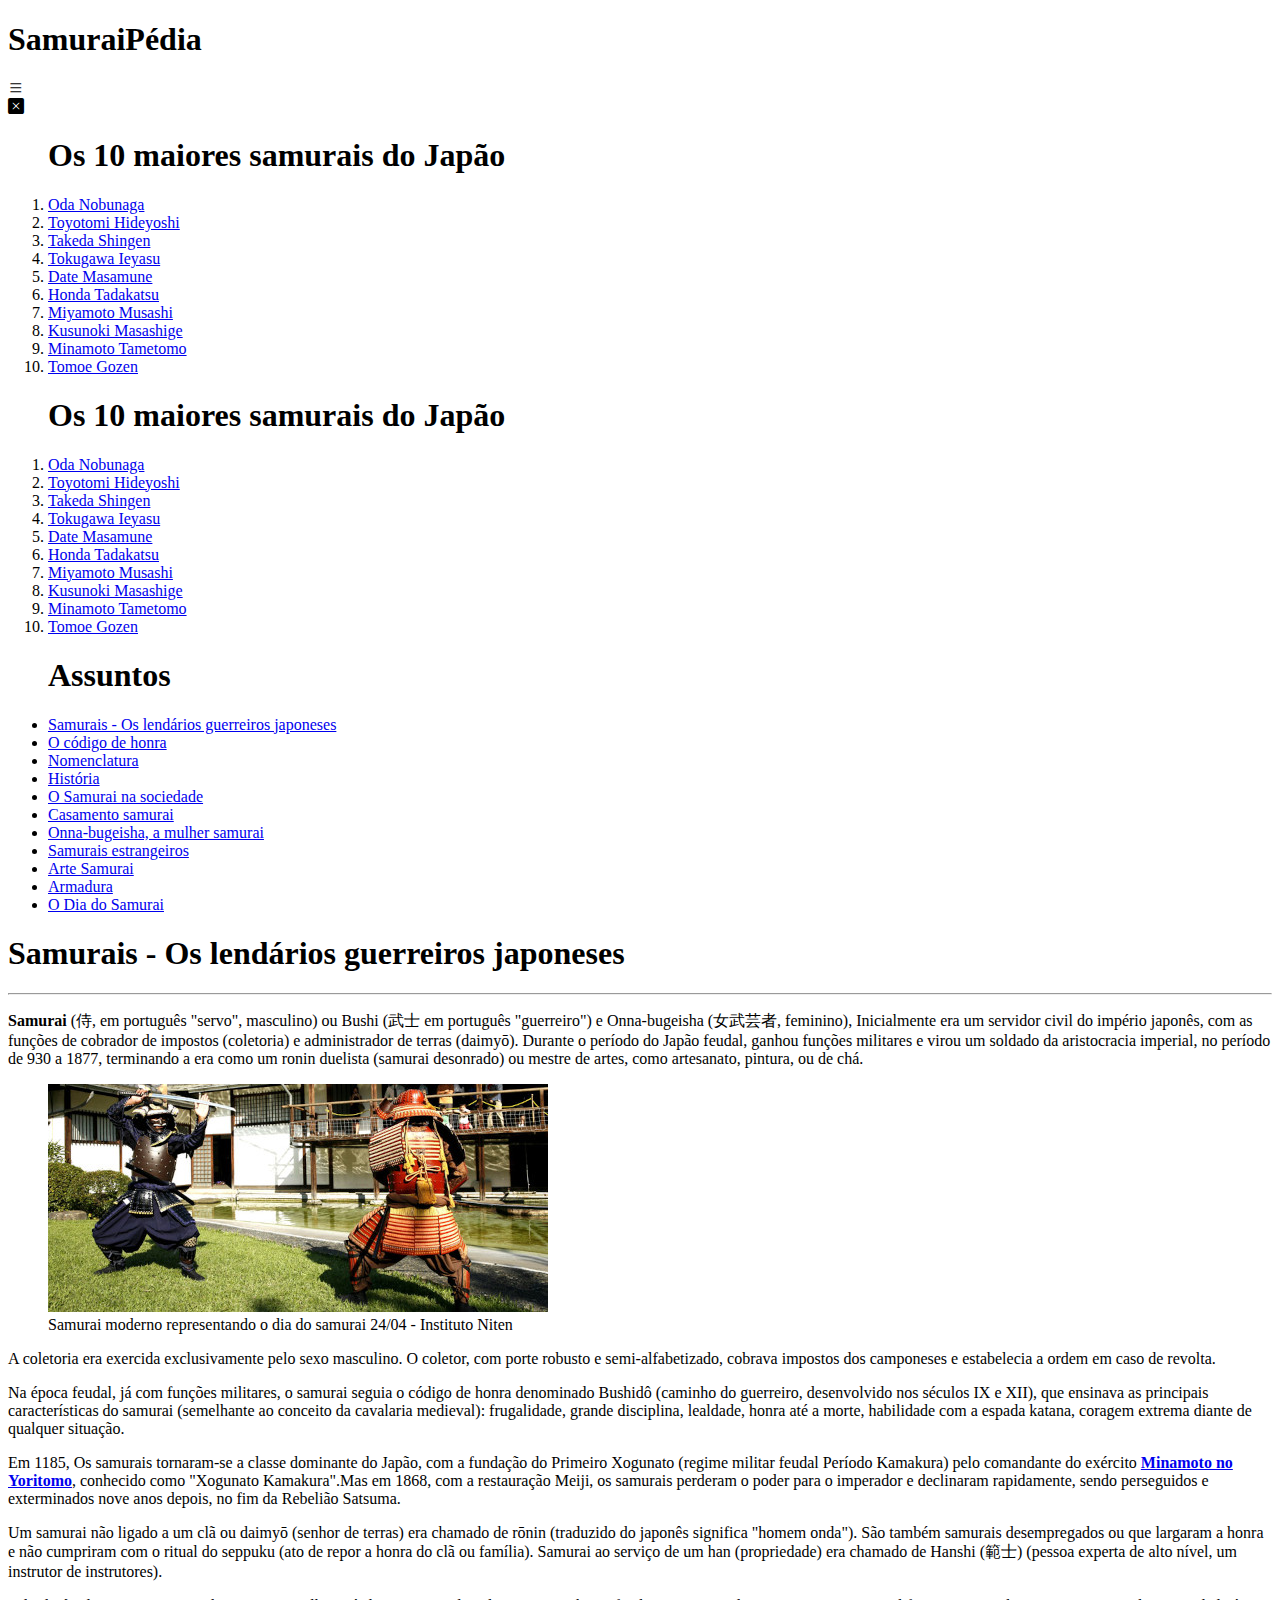
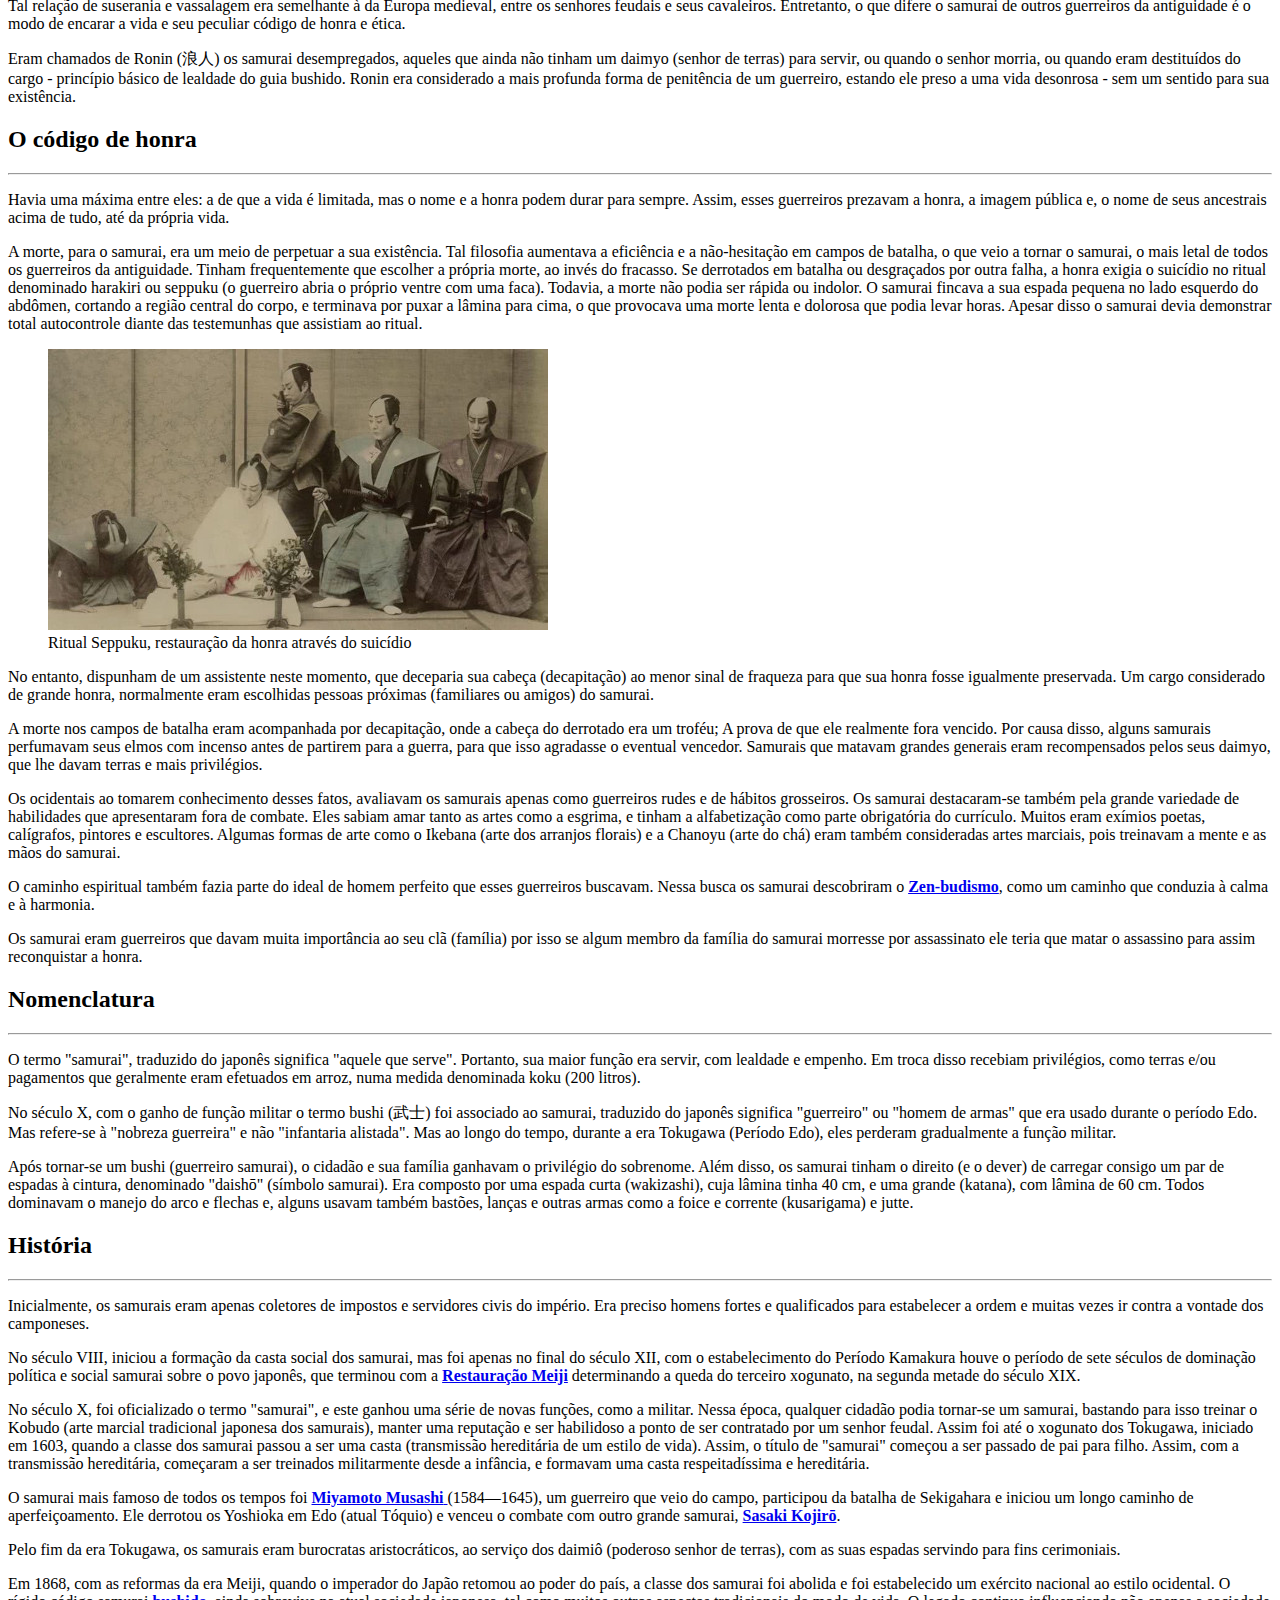
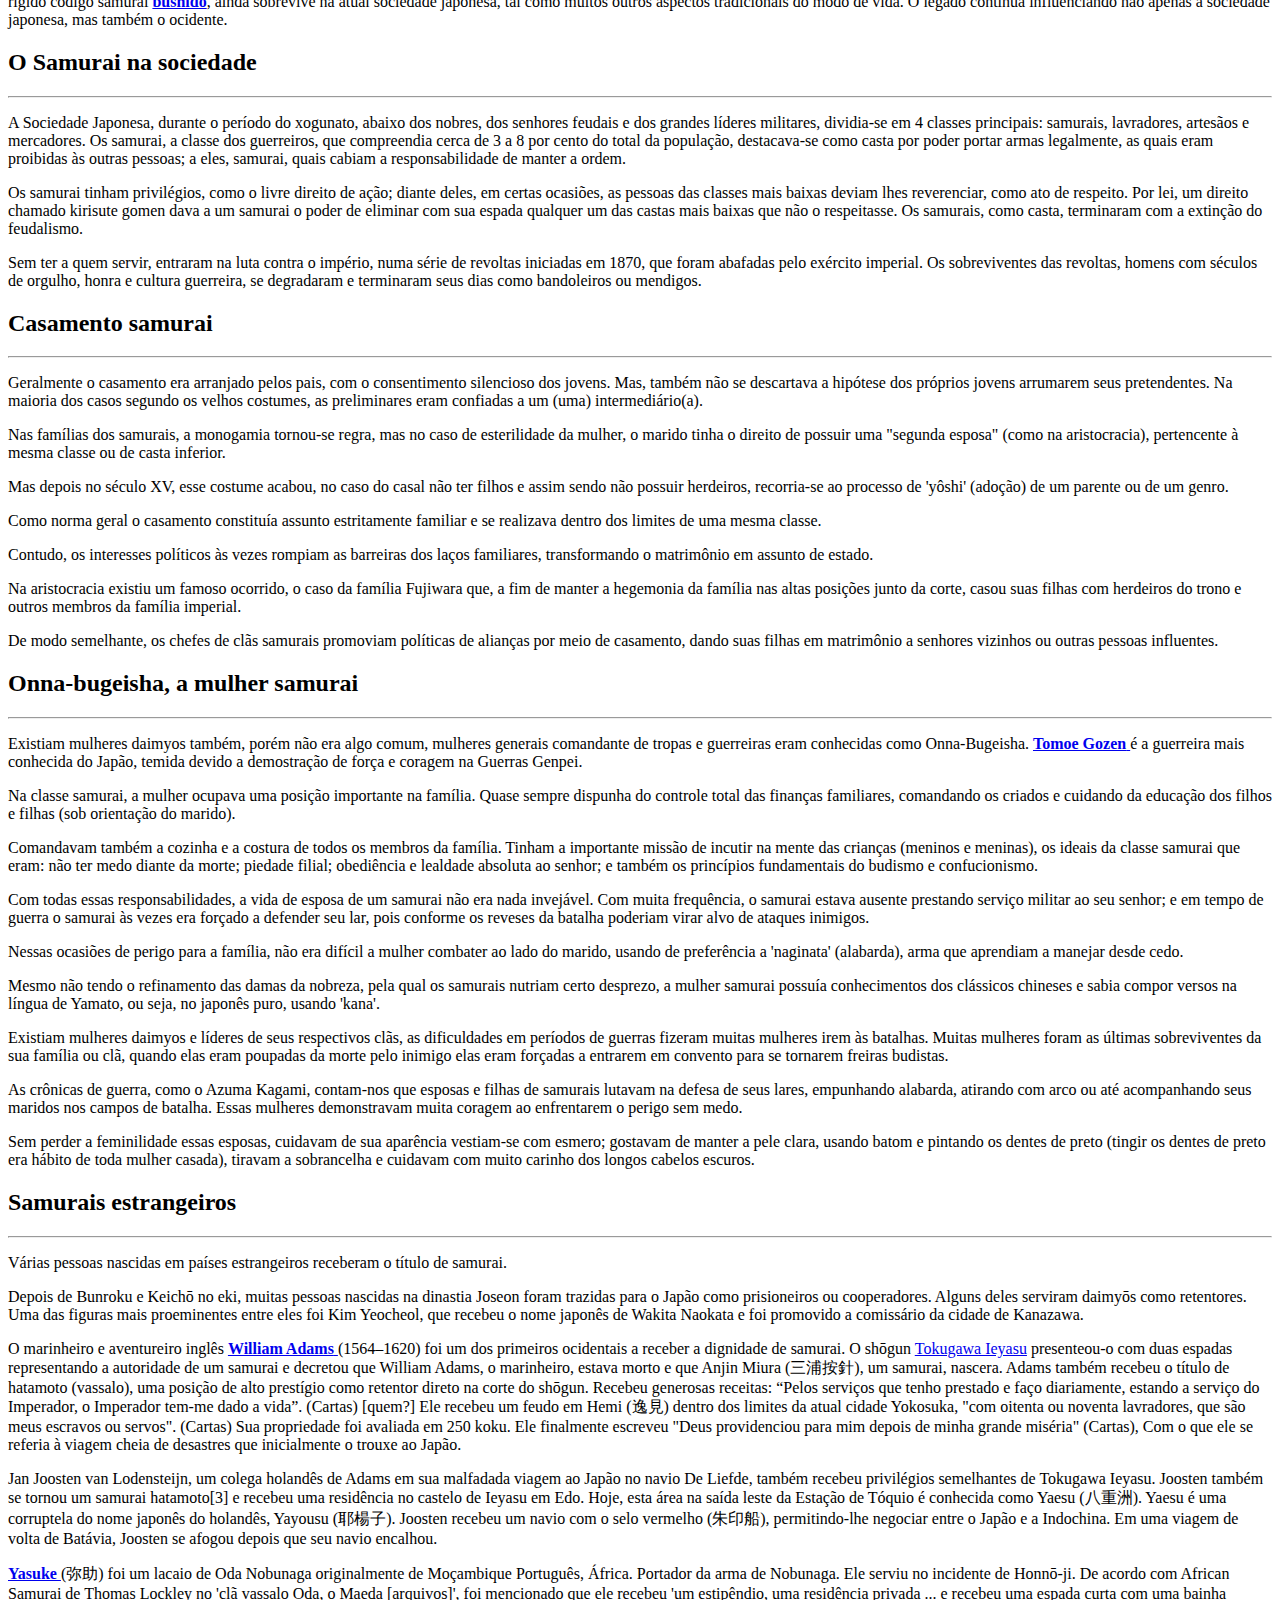
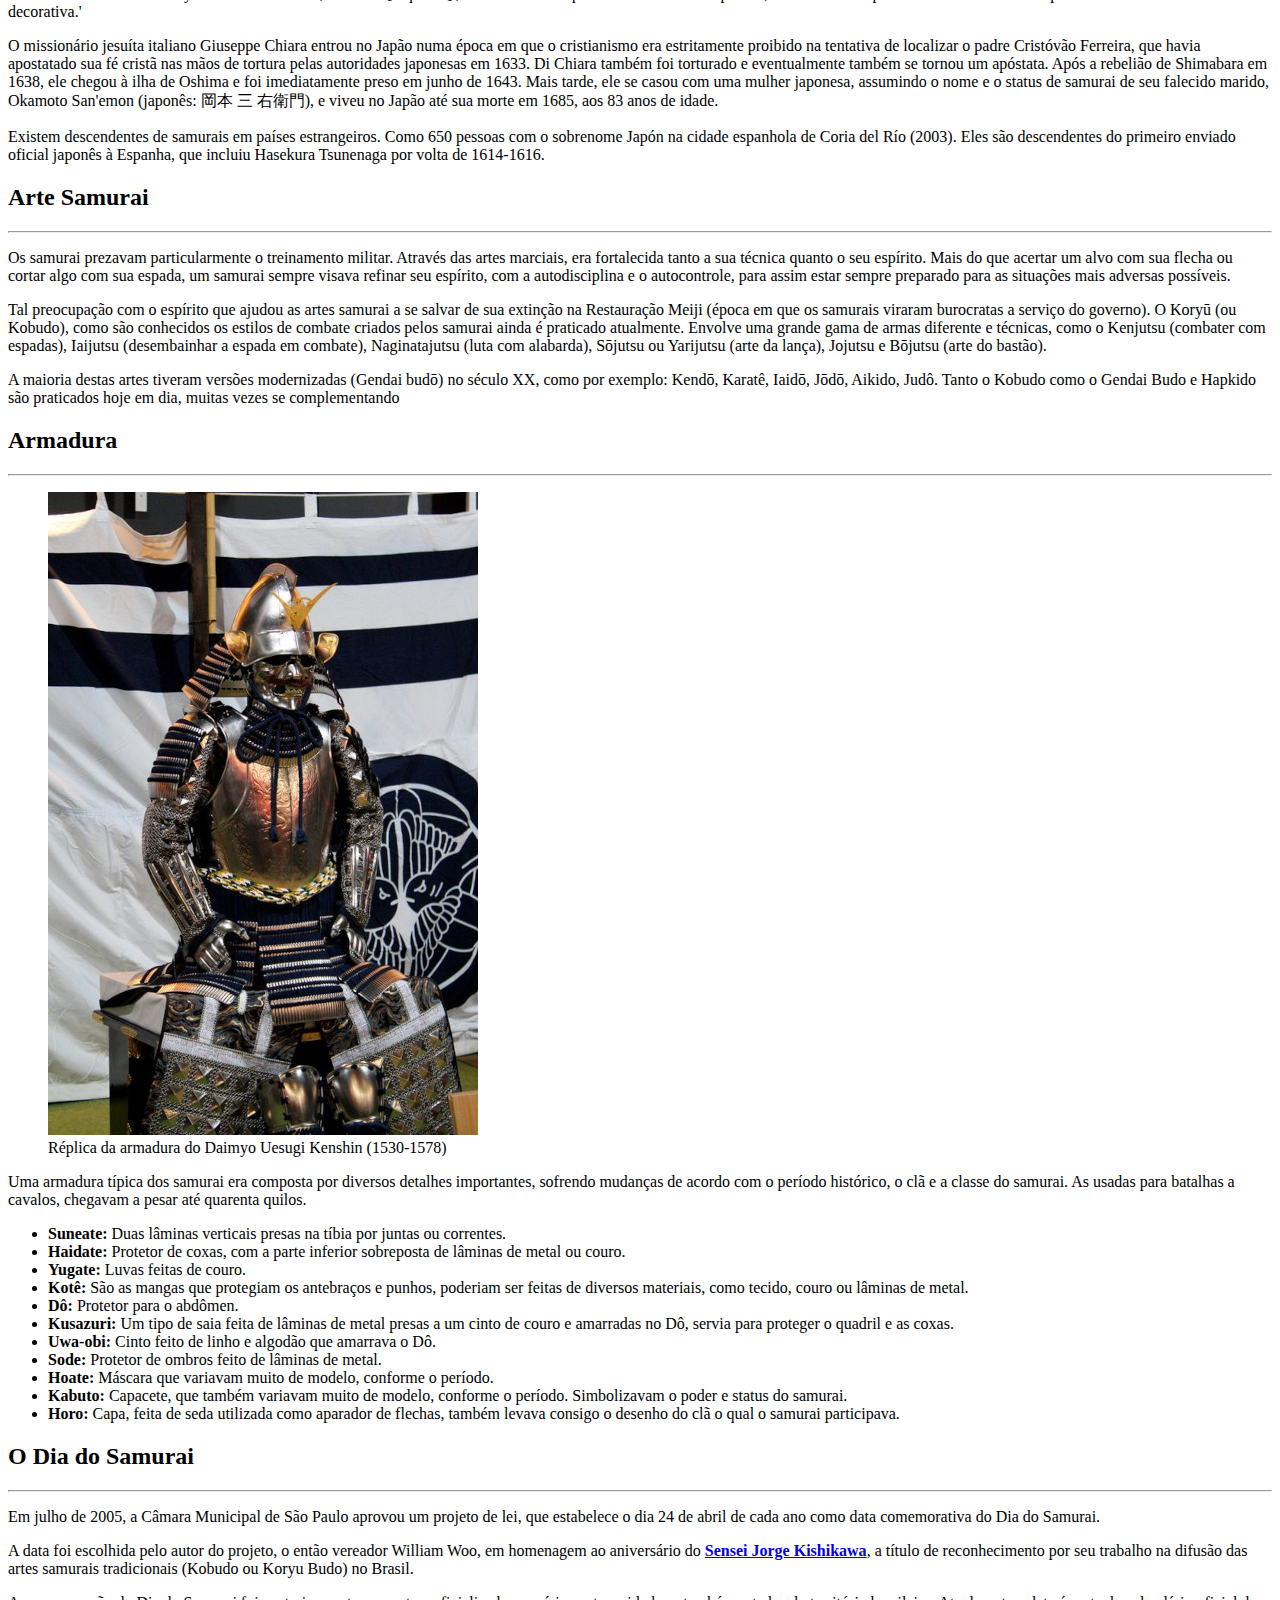
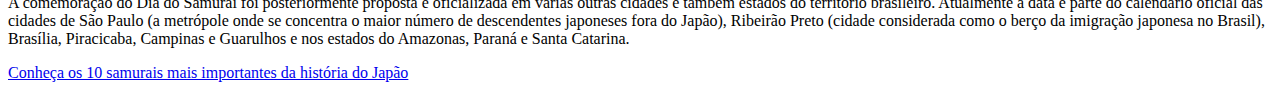
==== index.html @ 86a698d9 "menu" ====
<!DOCTYPE html>
<html lang="pt-br">
<head>
    <meta charset="UTF-8">
    <meta name="viewport" content="width=device-width, initial-scale=1.0">
    <title>Wikipédia Samurai</title>
    <link rel="stylesheet" href="https://cdn.jsdelivr.net/npm/bootstrap-icons@1.11.3/font/bootstrap-icons.min.css">
    <link rel="stylesheet" href="/estilos/principal.css">
    <script src="menu.js" defer></script>
    
</head>
<body>
    <header>
        <h1>SamuraiPédia</h1>
    </header>
    <div class="abrir-menu" id="btn-menu">
        <i class="bi bi-list"></i>
    </div>
    <div class="menu-mobile" id="menu-mobile">
        <div class="botao-fechar">
            <i class="bi bi-x-square-fill"></i>
        </div>
              <nav>
                <ol>
                    <h1 id="menu">Os 10 maiores samurais do Japão</h1>
                    <li>
                        <a href="oda.html">Oda Nobunaga</a>
                    </li>
                    <li>
                        <a href="toyotomi.html">Toyotomi Hideyoshi</a>
                    </li>
                    <li>
                        <a href="takeda.html">Takeda Shingen</a>
                    </li>
                    <li>
                        <a href="tokugawa.html">Tokugawa Ieyasu</a>
                    </li>
                    <li>
                        <a href="masamune.html">Date Masamune</a>
                    </li>
                    <li>
                        <a href="honda.html">Honda Tadakatsu</a>
                    </li>
                    <li>
                        <a href="Miyamoto.html">Miyamoto Musashi</a>
                    </li>
                    <li>
                        <a href="kusunoki.html">Kusunoki Masashige</a>
                    </li>
                    <li>
                        <a href="minamoto.html">Minamoto Tametomo</a>
                    </li>
                    <li>
                        <a href="tomoe.html">Tomoe Gozen</a>
                    </li> 
                </ol>   
            </nav>
       
    </div>
    <div class="overlay-menu">

    </div>
    <main>
       
            <div class="menu">
                <ol>
                    <h1 id="menu">Os 10 maiores samurais do Japão</h1>
                    <li>
                        <a href="oda.html">Oda Nobunaga</a>
                    </li>
                    <li>
                        <a href="toyotomi.html">Toyotomi Hideyoshi</a>
                    </li>
                    <li>
                        <a href="takeda.html">Takeda Shingen</a>
                    </li>
                    <li>
                        <a href="tokugawa.html">Tokugawa Ieyasu</a>
                    </li>
                    <li>
                        <a href="masamune.html">Date Masamune</a>
                    </li>
                    <li>
                        <a href="honda.html">Honda Tadakatsu</a>
                    </li>
                    <li>
                        <a href="Miyamoto.html">Miyamoto Musashi</a>
                    </li>
                    <li>
                        <a href="kusunoki.html">Kusunoki Masashige</a>
                    </li>
                    <li>
                        <a href="minamoto.html">Minamoto Tametomo</a>
                    </li>
                    <li>
                        <a href="tomoe.html">Tomoe Gozen</a>
                    </li> 
                </ol>   
            </div> 
            <div class="assuntos">
                <ul>
                    <h1>Assuntos</h1>
                    <li><a href="#primeiro">Samurais - Os lendários guerreiros japoneses</a></li>
                    <li><a href="#segundo">O código de honra</a></li>
                    <li><a href="#terceiro">Nomenclatura</a></li>
                    <li><a href="#quarto">História</a></li>
                    <li><a href="#quinto">O Samurai na sociedade</a></li>
                    <li><a href="#sexto">Casamento samurai</a></li>
                    <li><a href="#setimo">Onna-bugeisha, a mulher samurai</a></li>
                    <li><a href="#oitavo">Samurais estrangeiros</a></li>
                    <li><a href="#nono">Arte Samurai</a></li>
                    <li><a href="#decimo">Armadura</a></li>
                    <li><a href="#deprimeiro">O Dia do Samurai</a></li>
                    
                </ul>
            </div>
        <div class="conteudo">
            <article>
                <h1 id="primeiro">Samurais - Os lendários guerreiros japoneses</h1><hr>
                <p>
                    <strong>Samurai</strong> (侍, em português "servo", masculino) ou Bushi (武士 em português "guerreiro") e Onna-bugeisha (女武芸者, feminino), Inicialmente era um servidor civil do império japonês, com as funções de cobrador de impostos (coletoria) e administrador de terras (daimyō). Durante o período do Japão feudal, ganhou funções militares e virou um soldado da aristocracia imperial, no período de 930 a 1877, terminando a era como um ronin duelista (samurai desonrado) ou mestre de artes, como artesanato, pintura, ou de chá.
                </p>
                
                    <figure>
            
                            <picture>
                                <source srcset="imagens/_MG_gpequena.jpeg" media="(max-width: 662px)">
                                <img src="imagens/_MG_gmedia.jpeg" alt="Samurai moderno representando o dia do samurai">
                            </picture>
                        
                        <figcaption>Samurai moderno representando o dia do samurai <date>
                            24/04
                        </date> - Instituto Niten</figcaption>
                    </figure>
           
                <p>
                    A coletoria era exercida exclusivamente pelo sexo masculino. O coletor, com porte robusto e semi-alfabetizado, cobrava impostos dos camponeses e estabelecia a ordem em caso de revolta.
                </p>
                <p>
                    Na época feudal, já com funções militares, o samurai seguia o código de honra denominado Bushidô (caminho do guerreiro, desenvolvido nos séculos IX e XII), que ensinava as principais características do samurai (semelhante ao conceito da cavalaria medieval): frugalidade, grande disciplina, lealdade, honra até a morte, habilidade com a espada katana, coragem extrema diante de qualquer situação.
                </p>
                <p>
                    Em 1185, Os samurais tornaram-se a classe dominante do Japão, com a fundação do Primeiro Xogunato (regime militar feudal Período Kamakura) pelo comandante do exército <a href="https://en.wikipedia.org/wiki/Minamoto_no_Yoritomo" target="blank" class="externo"><strong>Minamoto no Yoritomo</strong></a>, conhecido como "Xogunato Kamakura".Mas em 1868, com a restauração Meiji, os samurais perderam o poder para o imperador e declinaram rapidamente, sendo perseguidos e exterminados nove anos depois, no fim da Rebelião Satsuma.
                </p>
                <p>
                    Um samurai não ligado a um clã ou daimyō (senhor de terras) era chamado de rōnin (traduzido do japonês significa "homem onda"). São também samurais desempregados ou que largaram a honra e não cumpriram com o ritual do seppuku (ato de repor a honra do clã ou família). Samurai ao serviço de um han (propriedade) era chamado de Hanshi (範士) (pessoa experta de alto nível, um instrutor de instrutores).
                </p>
                
                <p>
                    Tal relação de suserania e vassalagem era semelhante à da Europa medieval, entre os senhores feudais e seus cavaleiros. Entretanto, o que difere o samurai de outros guerreiros da antiguidade é o modo de encarar a vida e seu peculiar código de honra e ética.
                </p>
                <p>
                    Eram chamados de Ronin (浪人) os samurai desempregados, aqueles que ainda não tinham um daimyo (senhor de terras) para servir, ou quando o senhor morria, ou quando eram destituídos do cargo - princípio básico de lealdade do guia bushido. Ronin era considerado a mais profunda forma de penitência de um guerreiro, estando ele preso a uma vida desonrosa - sem um sentido para sua existência.
                </p>
            </article>
            <article>
                <h2 id="segundo">O código de honra</h2><hr>
                <p>
                    Havia uma máxima entre eles: a de que a vida é limitada, mas o nome e a honra podem durar para sempre. Assim, esses guerreiros prezavam a honra, a imagem pública e, o nome de seus ancestrais acima de tudo, até da própria vida.
                </p>
                <p>
                    A morte, para o samurai, era um meio de perpetuar a sua existência. Tal filosofia aumentava a eficiência e a não-hesitação em campos de batalha, o que veio a tornar o samurai, o mais letal de todos os guerreiros da antiguidade. Tinham frequentemente que escolher a própria morte, ao invés do fracasso. Se derrotados em batalha ou desgraçados por outra falha, a honra exigia o suicídio no ritual denominado harakiri ou seppuku (o guerreiro abria o próprio ventre com uma faca). Todavia, a morte não podia ser rápida ou indolor. O samurai fincava a sua espada pequena no lado esquerdo do abdômen, cortando a região central do corpo, e terminava por puxar a lâmina para cima, o que provocava uma morte lenta e dolorosa que podia levar horas. Apesar disso o samurai devia demonstrar total autocontrole diante das testemunhas que assistiam ao ritual.
                </p>
                <figure>
                    
                     <picture>
                         <source srcset="imagens/Seppuku-pequena.jpeg" media="(max-width:662px)">
                         <img src="imagens/Seppuku-media.jpeg" alt="Ritual Seppuku, restauração da hora atraves do suicídio">
                     </picture>
                    <figcaption>Ritual Seppuku, restauração da honra através do suicídio</figcaption>
                </figure>
        
                <p>
                    No entanto, dispunham de um assistente neste momento, que deceparia sua cabeça (decapitação) ao menor sinal de fraqueza para que sua honra fosse igualmente preservada. Um cargo considerado de grande honra, normalmente eram escolhidas pessoas próximas (familiares ou amigos) do samurai.
                </p>
                <p>
                    A morte nos campos de batalha eram acompanhada por decapitação, onde a cabeça do derrotado era um troféu; A prova de que ele realmente fora vencido. Por causa disso, alguns samurais perfumavam seus elmos com incenso antes de partirem para a guerra, para que isso agradasse o eventual vencedor. Samurais que matavam grandes generais eram recompensados pelos seus daimyo, que lhe davam terras e mais privilégios.
        
                </p>
                <p>
                    Os ocidentais ao tomarem conhecimento desses fatos, avaliavam os samurais apenas como guerreiros rudes e de hábitos grosseiros. Os samurai destacaram-se também pela grande variedade de habilidades que apresentaram fora de combate. Eles sabiam amar tanto as artes como a esgrima, e tinham a alfabetização como parte obrigatória do currículo. Muitos eram exímios poetas, calígrafos, pintores e escultores. Algumas formas de arte como o Ikebana (arte dos arranjos florais) e a Chanoyu (arte do chá) eram também consideradas artes marciais, pois treinavam a mente e as mãos do samurai.
                </p>
                <p>
                    O caminho espiritual também fazia parte do ideal de homem perfeito que esses guerreiros buscavam. Nessa busca os samurai descobriram o <a href="https://www.japan.travel/pt/guide/meditation/#:~:text=O%20Zen%2DBudismo%20%C3%A9%20a,ao%20longo%20da%20jornada%20espiritual." target="blank" class="externo"><strong>Zen-budismo</strong></a>, como um caminho que conduzia à calma e à harmonia.
                </p>
                <p>
                    Os samurai eram guerreiros que davam muita importância ao seu clã (família) por isso se algum membro da família do samurai morresse por assassinato ele teria que matar o assassino para assim reconquistar a honra.
                </p>
            </article>
            <article>
                <h2 id="terceiro">Nomenclatura</h2><hr>
                <p>
                    O termo "samurai", traduzido do japonês significa "aquele que serve". Portanto, sua maior função era servir, com lealdade e empenho. Em troca disso recebiam privilégios, como terras e/ou pagamentos que geralmente eram efetuados em arroz, numa medida denominada koku (200 litros).
        
                </p>
                <p>
                    No século X, com o ganho de função militar o termo bushi (武士) foi associado ao samurai, traduzido do japonês significa "guerreiro" ou "homem de armas" que era usado durante o período Edo. Mas refere-se à "nobreza guerreira" e não "infantaria alistada". Mas ao longo do tempo, durante a era Tokugawa (Período Edo), eles perderam gradualmente a função militar.
        
                </p>
                <p>
                    Após tornar-se um bushi (guerreiro samurai), o cidadão e sua família ganhavam o privilégio do sobrenome. Além disso, os samurai tinham o direito (e o dever) de carregar consigo um par de espadas à cintura, denominado "daishō" (símbolo samurai). Era composto por uma espada curta (wakizashi), cuja lâmina tinha 40 cm, e uma grande (katana), com lâmina de 60 cm. Todos dominavam o manejo do arco e flechas e, alguns usavam também bastões, lanças e outras armas como a foice e corrente (kusarigama) e jutte.
                </p>
            </article>
            <article>
                <h2 id="quarto">História</h2><hr>
                <p>
                    Inicialmente, os samurais eram apenas coletores de impostos e servidores civis do império. Era preciso homens fortes e qualificados para estabelecer a ordem e muitas vezes ir contra a vontade dos camponeses.
                </p>
                <p>
                    No século VIII, iniciou a formação da casta social dos samurai, mas foi apenas no final do século XII, com o estabelecimento do Período Kamakura houve o período de sete séculos de dominação política e social samurai sobre o povo japonês, que terminou com a <a href="https://pt.wikipedia.org/wiki/Restaura%C3%A7%C3%A3o_Meiji" target="blank" class="externo"><strong>Restauração Meiji</strong></a> determinando a queda do terceiro xogunato, na segunda metade do século XIX.
                </p>
                <p>
                    No século X, foi oficializado o termo "samurai", e este ganhou uma série de novas funções, como a militar. Nessa época, qualquer cidadão podia tornar-se um samurai, bastando para isso treinar o Kobudo (arte marcial tradicional japonesa dos samurais), manter uma reputação e ser habilidoso a ponto de ser contratado por um senhor feudal. Assim foi até o xogunato dos Tokugawa, iniciado em 1603, quando a classe dos samurai passou a ser uma casta (transmissão hereditária de um estilo de vida). Assim, o título de "samurai" começou a ser passado de pai para filho. Assim, com a transmissão hereditária, começaram a ser treinados militarmente desde a infância, e formavam uma casta respeitadíssima e hereditária.
        
                </p>
                <p>
                    O samurai mais famoso de todos os tempos foi <a href="#"><strong>Miyamoto Musashi</strong> </a>(1584—1645), um guerreiro que veio do campo, participou da batalha de Sekigahara e iniciou um longo caminho de aperfeiçoamento. Ele derrotou os Yoshioka em Edo (atual Tóquio) e venceu o combate com outro grande samurai, <a href="https://pt.wikipedia.org/wiki/Sasaki_Kojir%C5%8D" target="blank" class="externo"><strong>Sasaki Kojirō</strong></a>.
        
                </p>
                <p>
                    Pelo fim da era Tokugawa, os samurais eram burocratas aristocráticos, ao serviço dos daimiô (poderoso senhor de terras), com as suas espadas servindo para fins cerimoniais.
        
                </p>
                <p>
                    Em 1868, com as reformas da era Meiji, quando o imperador do Japão retomou ao poder do país, a classe dos samurai foi abolida e foi estabelecido um exército nacional ao estilo ocidental. O rígido código samurai <a href="https://pt.wikipedia.org/wiki/Buxido" target="blank" class="externo"><strong>bushido</strong></a>, ainda sobrevive na atual sociedade japonesa, tal como muitos outros aspectos tradicionais do modo de vida. O legado continua influenciando não apenas a sociedade japonesa, mas também o ocidente.
        
                </p>
            </article>
            <article>
                <h2 id="quinto">O Samurai na sociedade</h2><hr>
                <P>
                    A Sociedade Japonesa, durante o período do xogunato, abaixo dos nobres, dos senhores feudais e dos grandes líderes militares, dividia-se em 4 classes principais: samurais, lavradores, artesãos e mercadores. Os samurai, a classe dos guerreiros, que compreendia cerca de 3 a 8 por cento do total da população, destacava-se como casta por poder portar armas legalmente, as quais eram proibidas às outras pessoas; a eles, samurai, quais cabiam a responsabilidade de manter a ordem.
                </P>
                <P>
                    Os samurai tinham privilégios, como o livre direito de ação; diante deles, em certas ocasiões, as pessoas das classes mais baixas deviam lhes reverenciar, como ato de respeito. Por lei, um direito chamado kirisute gomen dava a um samurai o poder de eliminar com sua espada qualquer um das castas mais baixas que não o respeitasse. Os samurais, como casta, terminaram com a extinção do feudalismo.
        
                </P>
                <P>
                    Sem ter a quem servir, entraram na luta contra o império, numa série de revoltas iniciadas em 1870, que foram abafadas pelo exército imperial. Os sobreviventes das revoltas, homens com séculos de orgulho, honra e cultura guerreira, se degradaram e terminaram seus dias como bandoleiros ou mendigos.
        
                </P>
            </article>
            <article>
                <h2 id="sexto">Casamento samurai</h2><hr>
                <p>
                    Geralmente o casamento era arranjado pelos pais, com o consentimento silencioso dos jovens. Mas, também não se descartava a hipótese dos próprios jovens arrumarem seus pretendentes. Na maioria dos casos segundo os velhos costumes, as preliminares eram confiadas a um (uma) intermediário(a).
        
                </p>
                <p>
                    Nas famílias dos samurais, a monogamia tornou-se regra, mas no caso de esterilidade da mulher, o marido tinha o direito de possuir uma "segunda esposa" (como na aristocracia), pertencente à mesma classe ou de casta inferior.
                </p>
                <p>
                    Mas depois no século XV, esse costume acabou, no caso do casal não ter filhos e assim sendo não possuir herdeiros, recorria-se ao processo de 'yôshi' (adoção) de um parente ou de um genro.
                </p>
                <p>
                    Como norma geral o casamento constituía assunto estritamente familiar e se realizava dentro dos limites de uma mesma classe.
                </p>
                <p>
                    Contudo, os interesses políticos às vezes rompiam as barreiras dos laços familiares, transformando o matrimônio em assunto de estado.
        
                </p>
                <p>
                    Na aristocracia existiu um famoso ocorrido, o caso da família Fujiwara que, a fim de manter a hegemonia da família nas altas posições junto da corte, casou suas filhas com herdeiros do trono e outros membros da família imperial.
                </p>
                <p>
                    De modo semelhante, os chefes de clãs samurais promoviam políticas de alianças por meio de casamento, dando suas filhas em matrimônio a senhores vizinhos ou outras pessoas influentes.
        
                </p>
            </article>
            <article>
                <h2 id="setimo">Onna-bugeisha, a mulher samurai</h2><hr>
                <p>
                    Existiam mulheres daimyos também, porém não era algo comum, mulheres generais comandante de tropas e guerreiras eram conhecidas como Onna-Bugeisha. <a href="tomoe.html"><strong>Tomoe Gozen</strong> </a>é a guerreira mais conhecida do Japão, temida devido a demostração de força e coragem na Guerras Genpei.
        
                </p>
                <p>
                    Na classe samurai, a mulher ocupava uma posição importante na família. Quase sempre dispunha do controle total das finanças familiares, comandando os criados e cuidando da educação dos filhos e filhas (sob orientação do marido).
                </p>
                <p>
                    Comandavam também a cozinha e a costura de todos os membros da família. Tinham a importante missão de incutir na mente das crianças (meninos e meninas), os ideais da classe samurai que eram: não ter medo diante da morte; piedade filial; obediência e lealdade absoluta ao senhor; e também os princípios fundamentais do budismo e confucionismo.
        
                </p>
                <p>
                    Com todas essas responsabilidades, a vida de esposa de um samurai não era nada invejável. Com muita frequência, o samurai estava ausente prestando serviço militar ao seu senhor; e em tempo de guerra o samurai às vezes era forçado a defender seu lar, pois conforme os reveses da batalha poderiam virar alvo de ataques inimigos.
        
                </p>
                <p>
                    Nessas ocasiões de perigo para a família, não era difícil a mulher combater ao lado do marido, usando de preferência a 'naginata' (alabarda), arma que aprendiam a manejar desde cedo.
        
                </p>
                <p>
                    Mesmo não tendo o refinamento das damas da nobreza, pela qual os samurais nutriam certo desprezo, a mulher samurai possuía conhecimentos dos clássicos chineses e sabia compor versos na língua de Yamato, ou seja, no japonês puro, usando 'kana'.
                </p>
        
                <p>
                    Existiam mulheres daimyos e líderes de seus respectivos clãs, as dificuldades em períodos de guerras fizeram muitas mulheres irem às batalhas. Muitas mulheres foram as últimas sobreviventes da sua família ou clã, quando elas eram poupadas da morte pelo inimigo elas eram forçadas a entrarem em convento para se tornarem freiras budistas.
                </p>
                <p>
                    As crônicas de guerra, como o Azuma Kagami, contam-nos que esposas e filhas de samurais lutavam na defesa de seus lares, empunhando alabarda, atirando com arco ou até acompanhando seus maridos nos campos de batalha. Essas mulheres demonstravam muita coragem ao enfrentarem o perigo sem medo.
        
                </p>
                <p>
                    Sem perder a feminilidade essas esposas, cuidavam de sua aparência vestiam-se com esmero; gostavam de manter a pele clara, usando batom e pintando os dentes de preto (tingir os dentes de preto era hábito de toda mulher casada), tiravam a sobrancelha e cuidavam com muito carinho dos longos cabelos escuros.
                </p>
            </article>
            <article>
                <h2 id="oitavo">Samurais estrangeiros</h2><hr>
                <p>
                    Várias pessoas nascidas em países estrangeiros receberam o título de samurai.
                </p>
                <p>
                    Depois de Bunroku e Keichō no eki, muitas pessoas nascidas na dinastia Joseon foram trazidas para o Japão como prisioneiros ou cooperadores. Alguns deles serviram daimyōs como retentores. Uma das figuras mais proeminentes entre eles foi Kim Yeocheol, que recebeu o nome japonês de Wakita Naokata e foi promovido a comissário da cidade de Kanazawa.
                </p>
                <p>
                    O marinheiro e aventureiro inglês <a href="https://en.wikipedia.org/wiki/William_Adams_(pilot)" target="blank" class="externo"><strong>William Adams</strong> </a>(1564–1620) foi um dos primeiros ocidentais a receber a dignidade de samurai. O shōgun <a href="#">Tokugawa Ieyasu</a> presenteou-o com duas espadas representando a autoridade de um samurai e decretou que William Adams, o marinheiro, estava morto e que Anjin Miura (三浦按針), um samurai, nascera. Adams também recebeu o título de hatamoto (vassalo), uma posição de alto prestígio como retentor direto na corte do shōgun. Recebeu generosas receitas: “Pelos serviços que tenho prestado e faço diariamente, estando a serviço do Imperador, o Imperador tem-me dado a vida”. (Cartas) [quem?] Ele recebeu um feudo em Hemi (逸見) dentro dos limites da atual cidade Yokosuka, "com oitenta ou noventa lavradores, que são meus escravos ou servos". (Cartas) Sua propriedade foi avaliada em 250 koku. Ele finalmente escreveu "Deus providenciou para mim depois de minha grande miséria" (Cartas), Com o que ele se referia à viagem cheia de desastres que inicialmente o trouxe ao Japão.
        
                </p>
                <p>
                    Jan Joosten van Lodensteijn, um colega holandês de Adams em sua malfadada viagem ao Japão no navio De Liefde, também recebeu privilégios semelhantes de Tokugawa Ieyasu. Joosten também se tornou um samurai hatamoto[3] e recebeu uma residência no castelo de Ieyasu em Edo. Hoje, esta área na saída leste da Estação de Tóquio é conhecida como Yaesu (八重洲). Yaesu é uma corruptela do nome japonês do holandês, Yayousu (耶楊子). Joosten recebeu um navio com o selo vermelho (朱印船), permitindo-lhe negociar entre o Japão e a Indochina. Em uma viagem de volta de Batávia, Joosten se afogou depois que seu navio encalhou.
                </p>
        
                <p>
                    <a href="https://pt.wikipedia.org/wiki/Yasuke" target="blank" class="externo"><strong>Yasuke </strong></a>(弥助) foi um lacaio de Oda Nobunaga originalmente de Moçambique Português, África. Portador da arma de Nobunaga. Ele serviu no incidente de Honnō-ji. De acordo com African Samurai de Thomas Lockley no 'clã vassalo Oda, o Maeda [arquivos]', foi mencionado que ele recebeu 'um estipêndio, uma residência privada ... e recebeu uma espada curta com uma bainha decorativa.'
                </p>
                <p>
                    O missionário jesuíta italiano Giuseppe Chiara entrou no Japão numa época em que o cristianismo era estritamente proibido na tentativa de localizar o padre Cristóvão Ferreira, que havia apostatado sua fé cristã nas mãos de tortura pelas autoridades japonesas em 1633. Di Chiara também foi torturado e eventualmente também se tornou um apóstata. Após a rebelião de Shimabara em 1638, ele chegou à ilha de Oshima e foi imediatamente preso em junho de 1643. Mais tarde, ele se casou com uma mulher japonesa, assumindo o nome e o status de samurai de seu falecido marido, Okamoto San'emon (japonês: 岡本 三 右衛門), e viveu no Japão até sua morte em 1685, aos 83 anos de idade.
        
                </p>
                <p>
                    Existem descendentes de samurais em países estrangeiros. Como 650 pessoas com o sobrenome Japón na cidade espanhola de Coria del Río (2003). Eles são descendentes do primeiro enviado oficial japonês à Espanha, que incluiu Hasekura Tsunenaga por volta de 1614-1616.
        
                </p>
            </article>
            <article>
                <h2 id="nono">Arte Samurai</h2><hr>
                <p>
                    Os samurai prezavam particularmente o treinamento militar. Através das artes marciais, era fortalecida tanto a sua técnica quanto o seu espírito. Mais do que acertar um alvo com sua flecha ou cortar algo com sua espada, um samurai sempre visava refinar seu espírito, com a autodisciplina e o autocontrole, para assim estar sempre preparado para as situações mais adversas possíveis.
        
                </p>
                <p>
                    Tal preocupação com o espírito que ajudou as artes samurai a se salvar de sua extinção na Restauração Meiji (época em que os samurais viraram burocratas a serviço do governo). O Koryū (ou Kobudo), como são conhecidos os estilos de combate criados pelos samurai ainda é praticado atualmente. Envolve uma grande gama de armas diferente e técnicas, como o Kenjutsu (combater com espadas), Iaijutsu (desembainhar a espada em combate), Naginatajutsu (luta com alabarda), Sōjutsu ou Yarijutsu (arte da lança), Jojutsu e Bōjutsu (arte do bastão).
        
                </p>
                <p>
                    A maioria destas artes tiveram versões modernizadas (Gendai budō) no século XX, como por exemplo: Kendō, Karatê, Iaidō, Jōdō, Aikido, Judô. Tanto o Kobudo como o Gendai Budo e Hapkido são praticados hoje em dia, muitas vezes se complementando
                </p>
            </article>
            <article>
                <h2 id="decimo">Armadura</h2><hr>
                <figure>
        
                    <picture>
                        <source srcset="imagens/Uesugi-pequena.jpeg" media="(max-width: 662px)">
                        <img src="imagens/Uesugi-media.jpeg" alt="Réplica da armadura do Daimyo Uesugi Kenshin (1530-1578)">
                    </picture>
                <figcaption>Réplica da armadura do Daimyo Uesugi Kenshin (1530-1578)</figcaption>
                </figure>
                <p>
                    Uma armadura típica dos samurai era composta por diversos detalhes importantes, sofrendo mudanças de acordo com o período histórico, o clã e a classe do samurai. As usadas para batalhas a cavalos, chegavam a pesar até quarenta quilos.
        
                </p>
                <ul>
                    <li><strong>Suneate: </strong> Duas lâminas verticais presas na tíbia por juntas ou correntes.
                    </li>
                    <li><strong>Haidate:</strong> Protetor de coxas, com a parte inferior sobreposta de lâminas de metal ou couro.
                    </li>
                    <li><strong>Yugate:</strong> Luvas feitas de couro.</li>
                    <li><strong>Kotê:</strong> São as mangas que protegiam os antebraços e punhos, poderiam ser feitas de diversos materiais, como tecido, couro ou lâminas de metal.
                    </li>
                    <li><strong>Dô:</strong> Protetor para o abdômen.</li>
                    <li><strong>Kusazuri: </strong>Um tipo de saia feita de lâminas de metal presas a um cinto de couro e amarradas no Dô, servia para proteger o quadril e as coxas.</li>
                    <li><strong>Uwa-obi:</strong> Cinto feito de linho e algodão que amarrava o Dô.
                    </li>
                    <li><strong>Sode:</strong> Protetor de ombros feito de lâminas de metal.
                    </li>
                    <li><strong>Hoate:</strong> Máscara que variavam muito de modelo, conforme o período.</li>
                    <li><strong>Kabuto:</strong> Capacete, que também variavam muito de modelo, conforme o período. Simbolizavam o poder e status do samurai.
                    </li>
                    <li><strong>Horo:</strong> Capa, feita de seda utilizada como aparador de flechas, também levava consigo o desenho do clã o qual o samurai participava.
                    </li>
                </ul>
            </article>
            <article>
                <h2 id="deprimeiro">O Dia do Samurai</h2><hr>
                <p>
                    Em julho de 2005, a Câmara Municipal de São Paulo aprovou um projeto de lei, que estabelece o dia 24 de abril de cada ano como data comemorativa do Dia do Samurai.
                </p>
                <p>
                    A data foi escolhida pelo autor do projeto, o então vereador William Woo, em homenagem ao aniversário do <a href="https://niten.org.br/senseijorge_kishikawa/" target="blank" class="externo"><strong>Sensei Jorge Kishikawa</strong></a>, a título de reconhecimento por seu trabalho na difusão das artes samurais tradicionais (Kobudo ou Koryu Budo) no Brasil.
        
                </p>
                <p>
                    A comemoração do Dia do Samurai foi posteriormente proposta e oficializada em várias outras cidades e também estados do território brasileiro. Atualmente a data é parte do calendário oficial das cidades de São Paulo (a metrópole onde se concentra o maior número de descendentes japoneses fora do Japão), Ribeirão Preto (cidade considerada como o berço da imigração japonesa no Brasil), Brasília, Piracicaba, Campinas e Guarulhos e nos estados do Amazonas, Paraná e Santa Catarina.
                </p>
                <p>
                    <a href="#menu">Conheça os 10 samurais mais importantes da história do Japão</a>
                </p>
            </article>
        </div>
    </main>
    <footer>

    </footer>
</body>
</html>
---- estilos/principal.css ----
@charset "UTF-8";
@font-face{
    font-family: wiki;
    src: url(../fontes/LinLibertine_RZ.ttf) format(truetype);

}
@media screen and (max-width:662px){
    *{
        margin: 0px;
        padding: 0px;
    }
    header{
        background-image: linear-gradient(to bottom, black, rgb(155, 153, 153));
        margin: 10px;
        height: 150px;
        border-radius: 5px;
    }
    header > h1{
        font-family: 'wiki';
        color: black;
        text-align: center;
        text-shadow:2px 2px 5px white;
        font-size: 4em;
        padding: 20px;
    
    }
    div.menu{
        float: left;
        display: block;
        width: 18vw;
        height: 40%;
        border: 2px solid black ;
        margin: 10px;
        list-style-position: inside;
        font-family: 'wiki';
        display: none;
        
    
    }
    li {
        padding: 10px;
    }
    li > a{
        font-size: 20px;
        text-decoration: none;
    
    }
    div.menu-mobile{
        background-color:gray;
        float: left;
        top: 0;
        left: 0;
        z-index: 99999;
        width: 0%;
        overflow: hidden;
        transition: .5s;
    }
    .menu-mobile.abrindo-menu{
        width: 50%;
    }
    
    .abrir-menu i{
        font-size: 40px;
    
    }
    
    .menu-mobile .botao-fechar i {
        color: rgb(133, 7, 7);
        font-size: 30px;
        float:right;
    }
    
    div.menu-mobile nav ol li a{
        color: white;
        font-size: 20px;
        padding: 20px;
        display: block;
    
    }
    div.menu-mobile nav ol li a:hover{
        background-color: black;
    }
    .overlay-menu{
        background-color: rgba(0, 0, 0, 0.466);
        width: 100%;
        height: 100%;
        position: fixed;
        top:0;
        left:0;
        z-index: 88888;
        display: none;
    }
    
    div.assuntos{
        float:right;
        display: block; 
        width: 40vw;
        border:2px solid black;
        margin: 10px;
        list-style-position: inside;
        font-family: 'wiki';
    }
    div.conteudo{
        display: block;
        margin: auto;
     
      
       
        
    }
    article > h1{
        font-family: 'wiki';
        margin: 10px;
        text-align: center;
     
    }
    article > p{
        text-align: justify;
        margin: 10px;
       text-indent: 30px;
    }
    img{
        padding: 10px;
        display: block;
        margin: auto;
    }
    figcaption{
        text-align: center;
        font-style: italic;
    }  
}
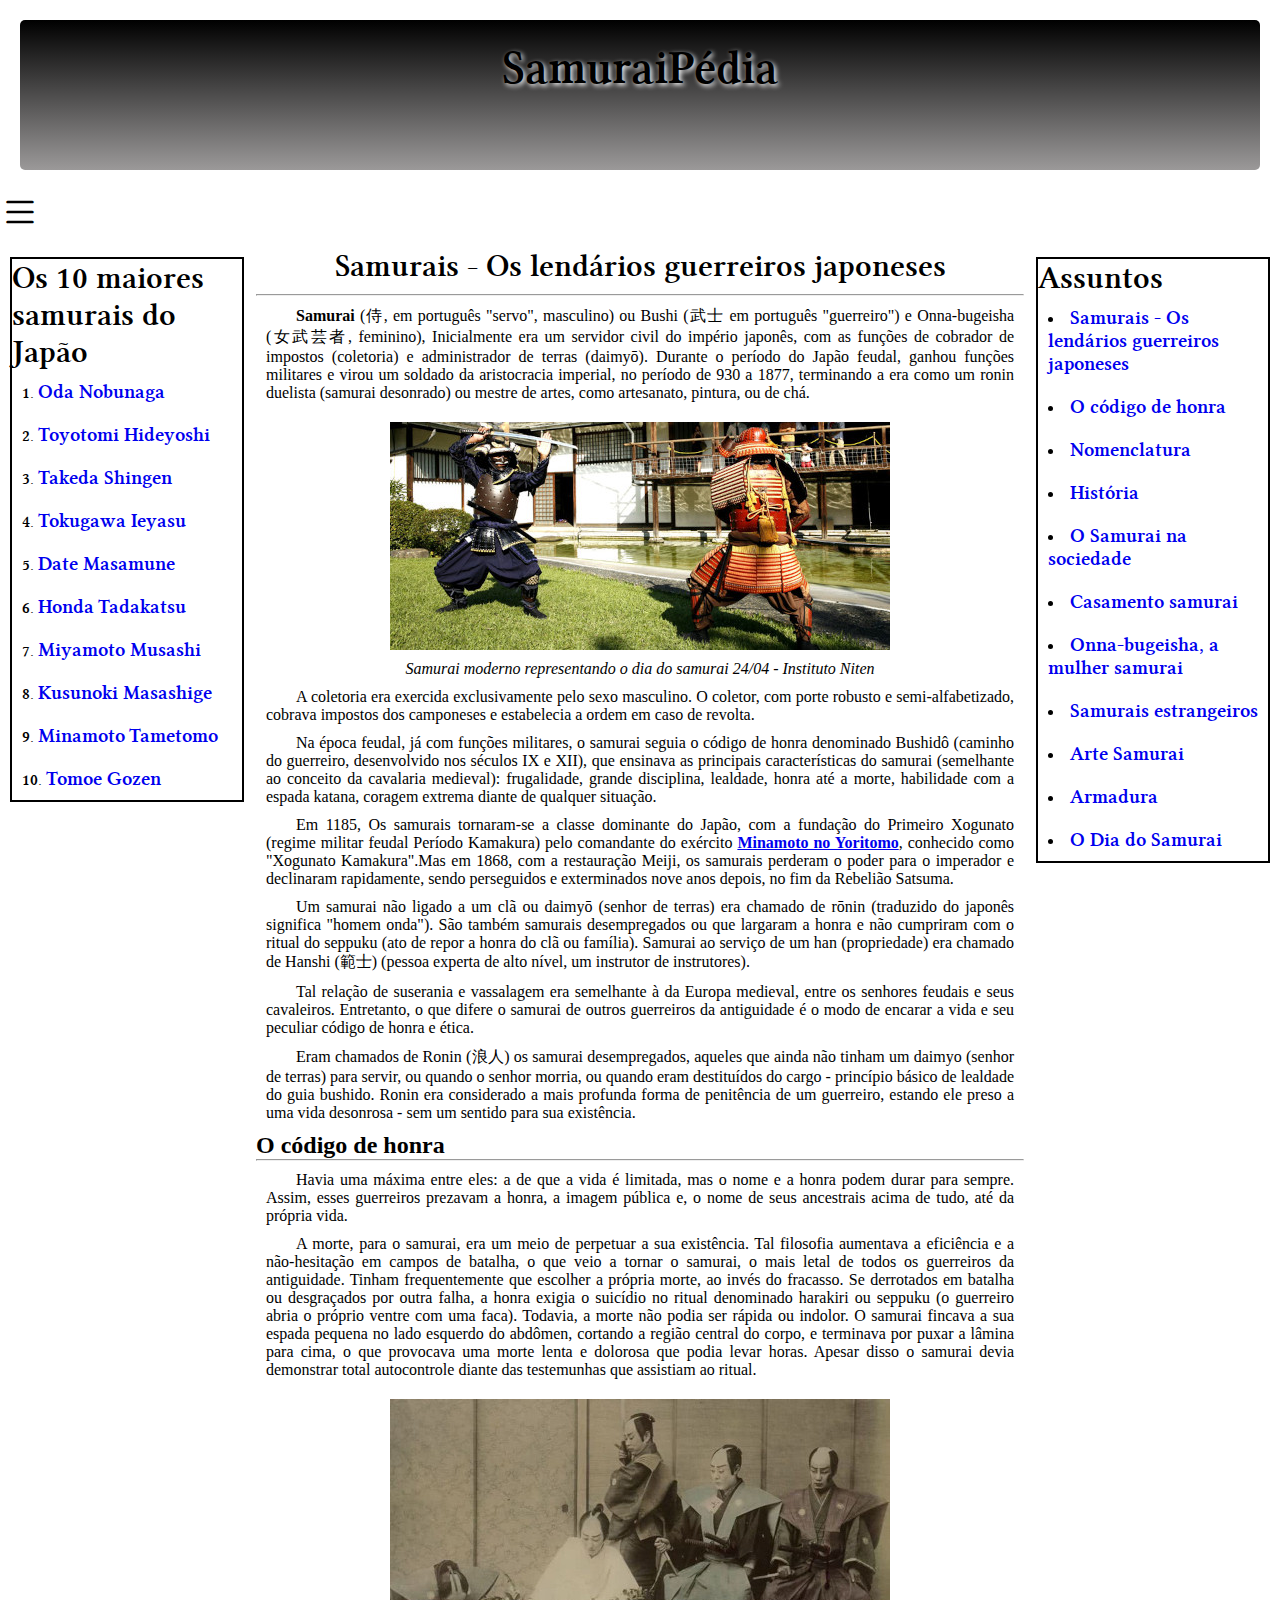
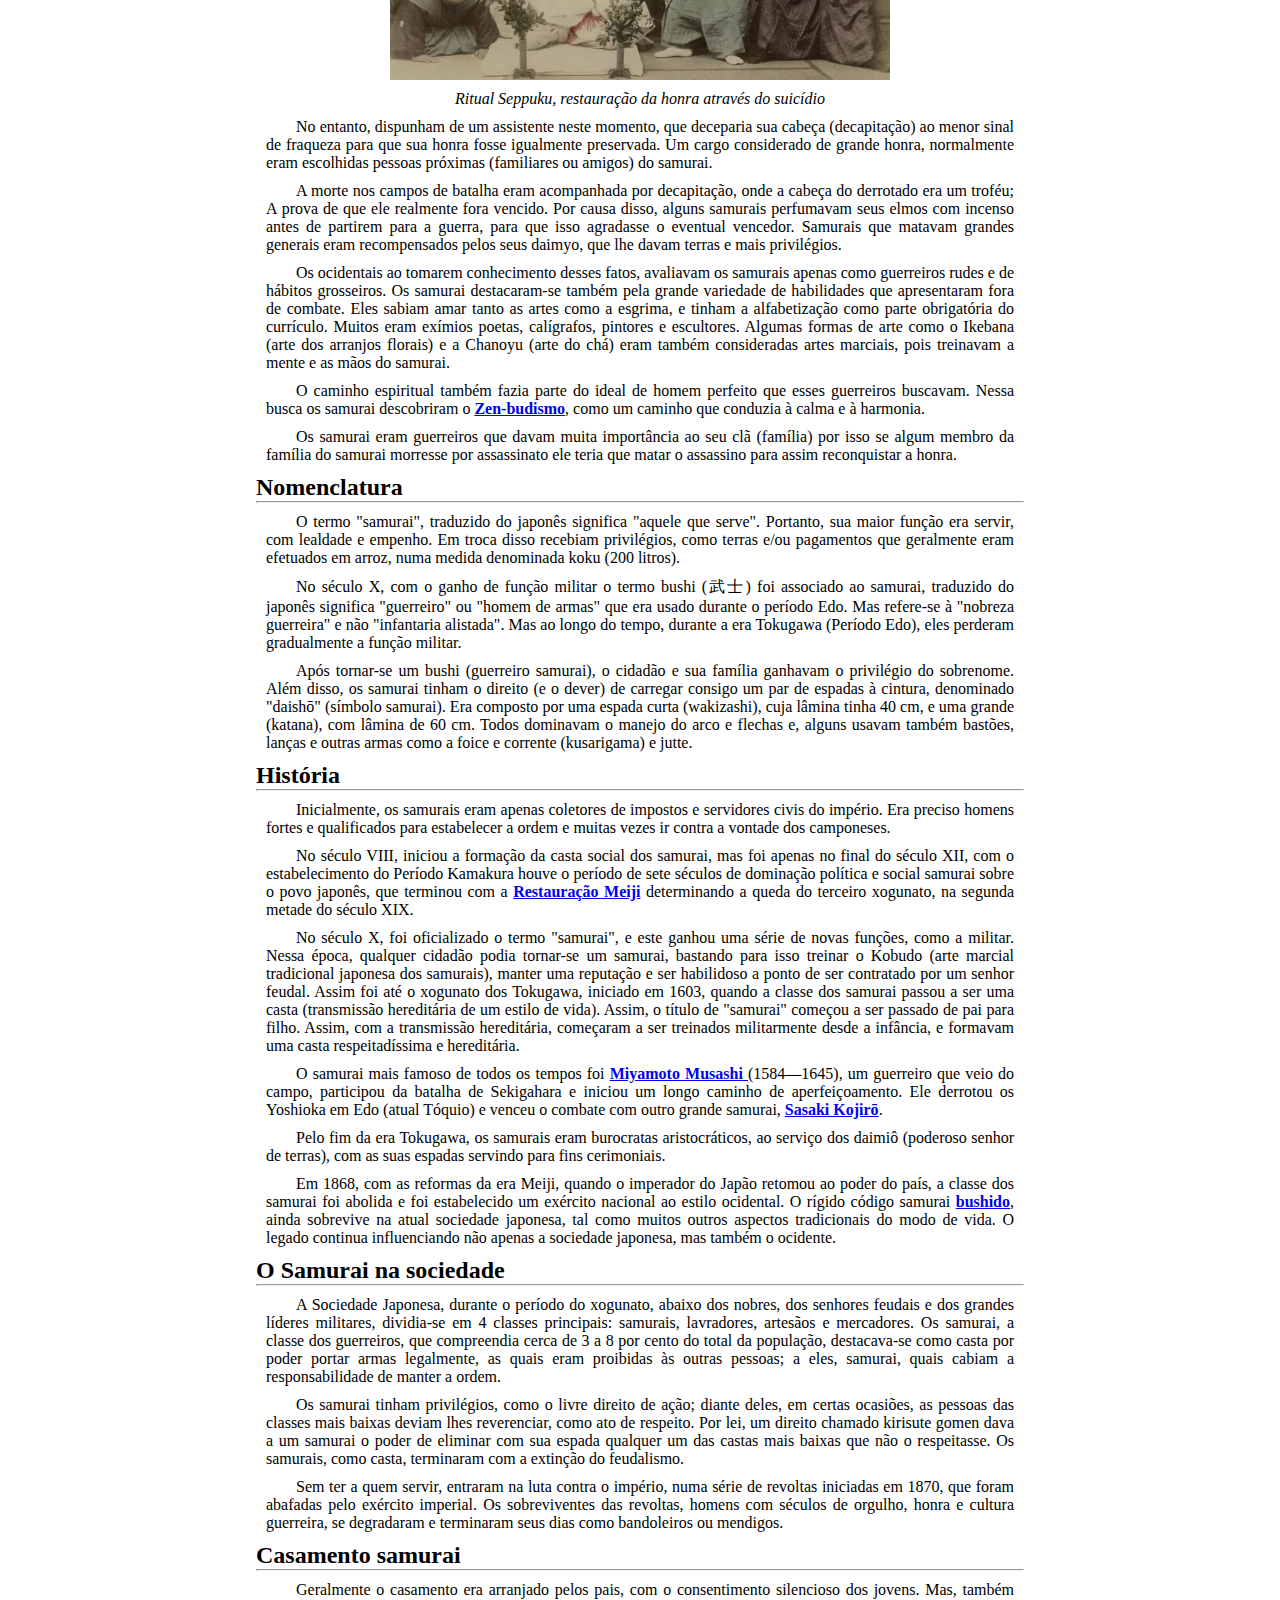
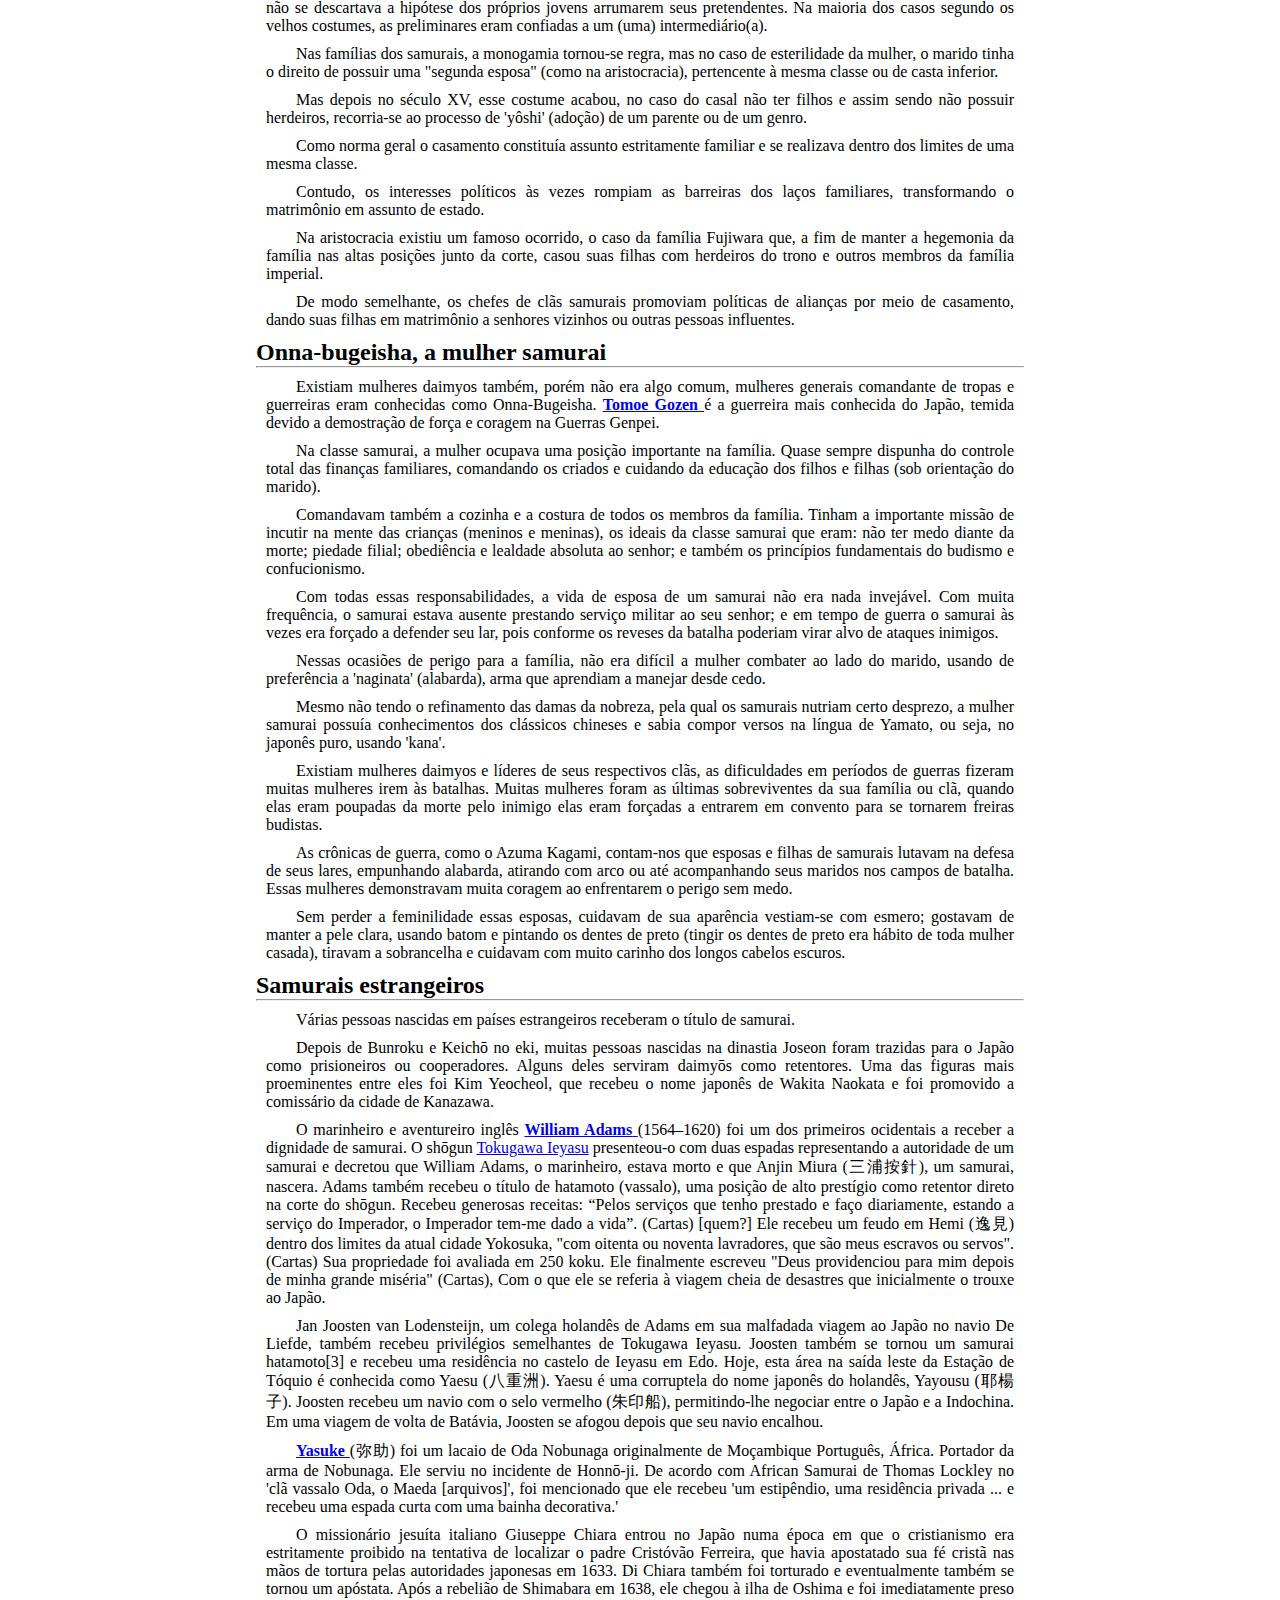
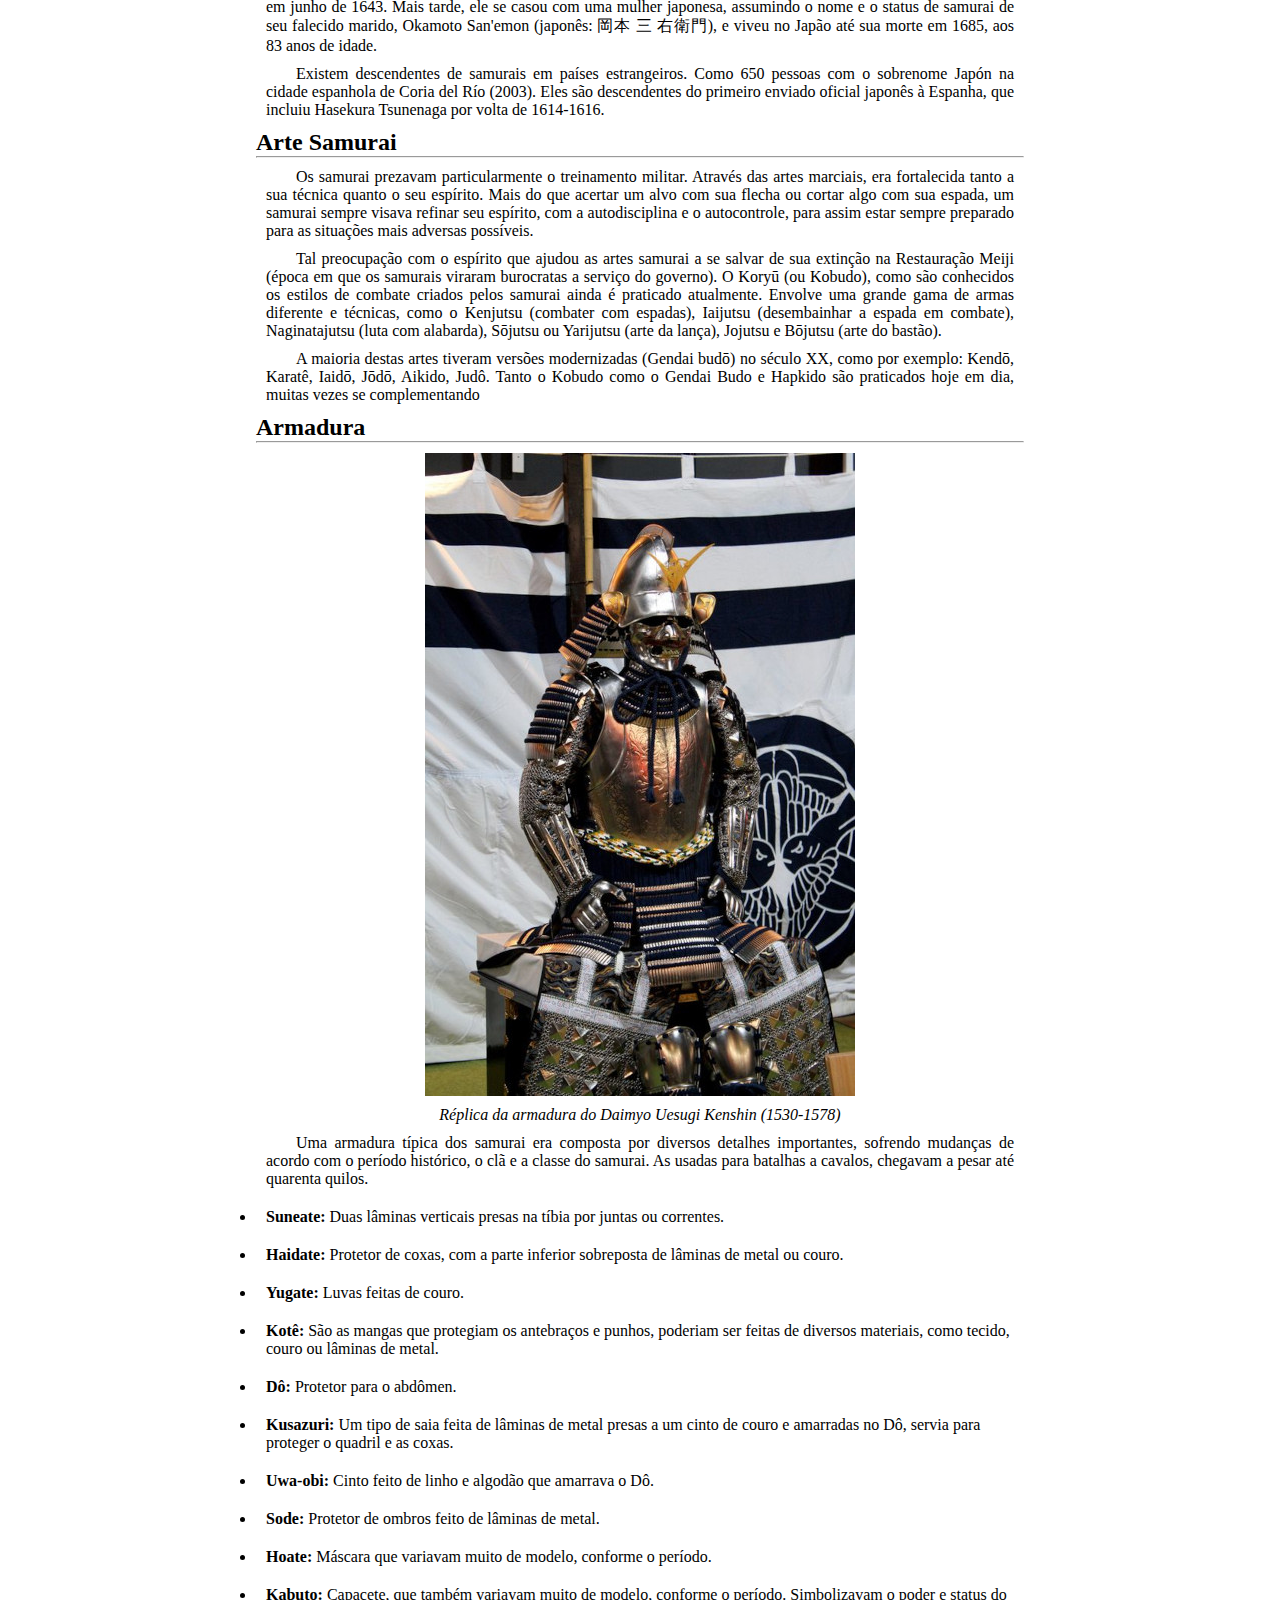
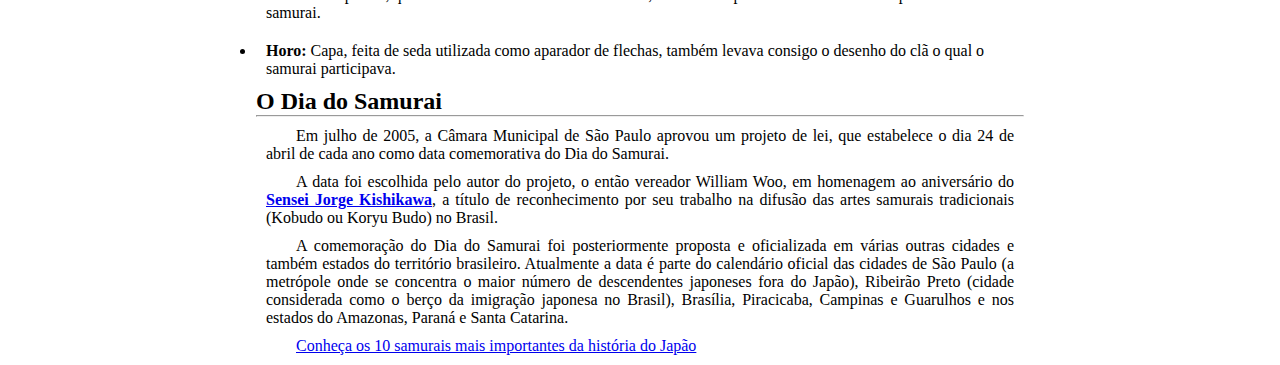
==== commit 9f5eac87: "Update index.html" ====
--- a/index.html
+++ b/index.html
@@ -6,6 +6,7 @@
     <title>Wikipédia Samurai</title>
     <link rel="stylesheet" href="https://cdn.jsdelivr.net/npm/bootstrap-icons@1.11.3/font/bootstrap-icons.min.css">
     <link rel="stylesheet" href="/estilos/principal.css">
+    <link rel="stylesheet" href="/estilos/medias.css">
     <script src="menu.js" defer></script>
     
 </head>
--- a/estilos/medias.css
+++ b/estilos/medias.css
@@ -0,0 +1,128 @@
+@charset "UTF-8";
+@font-face{
+    font-family: wiki;
+    src: url(../fontes/LinLibertine_RZ.ttf) format(truetype);
+
+}
+@media screen and (min-width:992px){
+    *{
+        margin: 0px;
+        padding: 0px;
+    }
+    header{
+        background-image: linear-gradient(to bottom, black, rgb(155, 153, 153));
+        margin: 20px;
+        height: 150px;
+        border-radius: 5px;
+    }
+    header > h1{
+        font-family: 'wiki';
+        color: black;
+        text-align: center;
+        text-shadow:2px 2px 5px white;
+        font-size: 3em;
+        padding: 20px;
+    
+    }
+    div.menu{
+        float: left;
+        display: block;
+        width: 18vw;
+        height: 40%;
+        border: 2px solid black ;
+        margin: 10px;
+        list-style-position: inside;
+        font-family: 'wiki';
+    
+    }
+    li {
+        padding: 10px;
+    }
+    li > a{
+        font-size: 20px;
+        text-decoration: none;
+    
+    }
+    div.menu-mobile{
+        background-color:gray;
+        float: left;
+        top: 0;
+        left: 0;
+        z-index: 99999;
+        width: 0%;
+        overflow: hidden;
+        transition: .5s;
+        display: none;
+    }
+    .menu-mobile.abrindo-menu{
+        width: 50%;
+    }
+    
+    .abrir-menu i{
+        font-size: 40px;
+    
+    }
+    
+    .menu-mobile .botao-fechar i {
+        color: rgb(133, 7, 7);
+        font-size: 30px;
+        float:right;
+    }
+    
+    div.menu-mobile nav ol li a{
+        color: white;
+        font-size: 20px;
+        padding: 20px;
+        display: block;
+    
+    }
+    div.menu-mobile nav ol li a:hover{
+        background-color: black;
+    }
+    .overlay-menu{
+        background-color: rgba(0, 0, 0, 0.466);
+        width: 100%;
+        height: 100%;
+        position: fixed;
+        top:0;
+        left:0;
+        z-index: 88888;
+        display: none;
+    }
+    
+    div.assuntos{
+        float:right;
+        display: block; 
+        width: 18vw;
+        border:2px solid black;
+        margin: 10px;
+        list-style-position: inside;
+        font-family: 'wiki';
+    }
+    div.conteudo{
+        display: block;
+        margin: auto;
+        width: 60%;
+       
+    }
+    article > h1{
+        font-family: 'wiki';
+        margin: 10px;
+        text-align: center;
+     
+    }
+    article > p{
+        text-align: justify;
+        margin: 10px;
+       text-indent: 30px;
+    }
+    img{
+        padding: 10px;
+        display: block;
+        margin: auto;
+    }
+    figcaption{
+        text-align: center;
+        font-style: italic;
+    }  
+}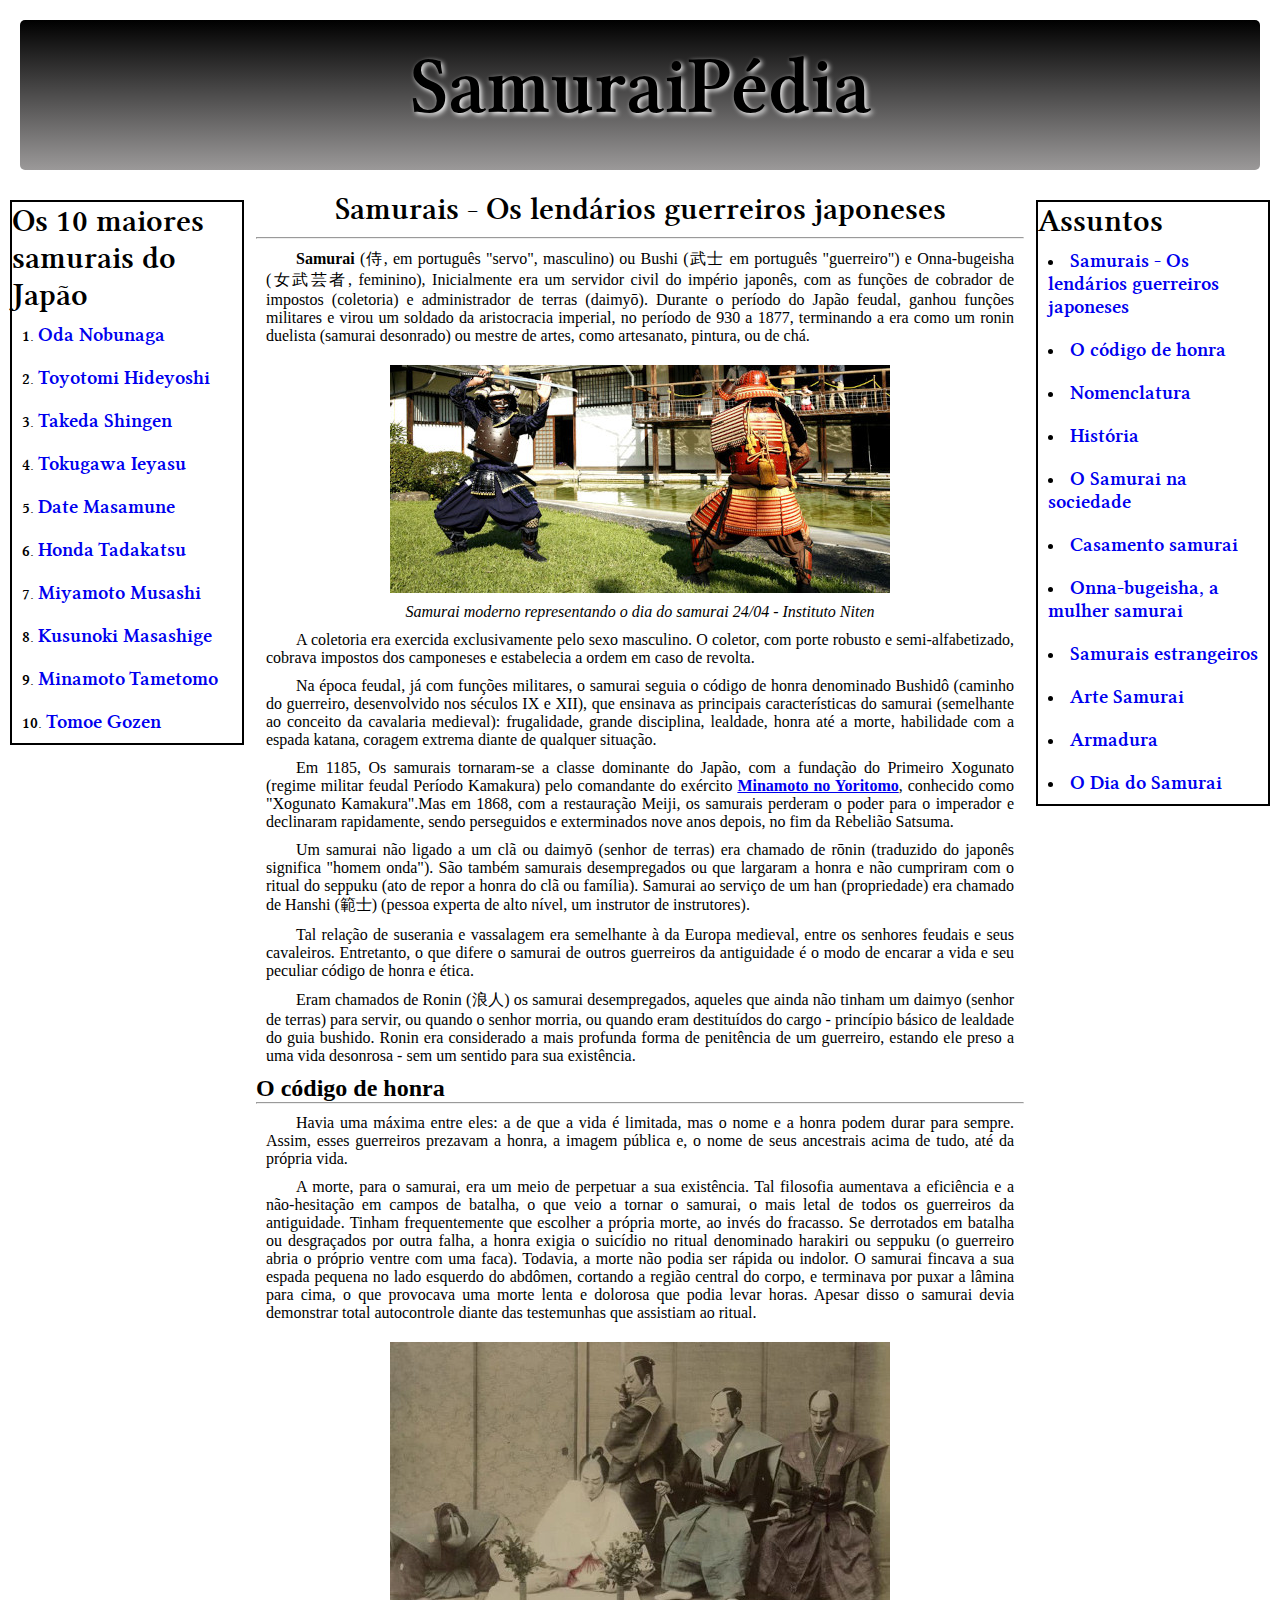
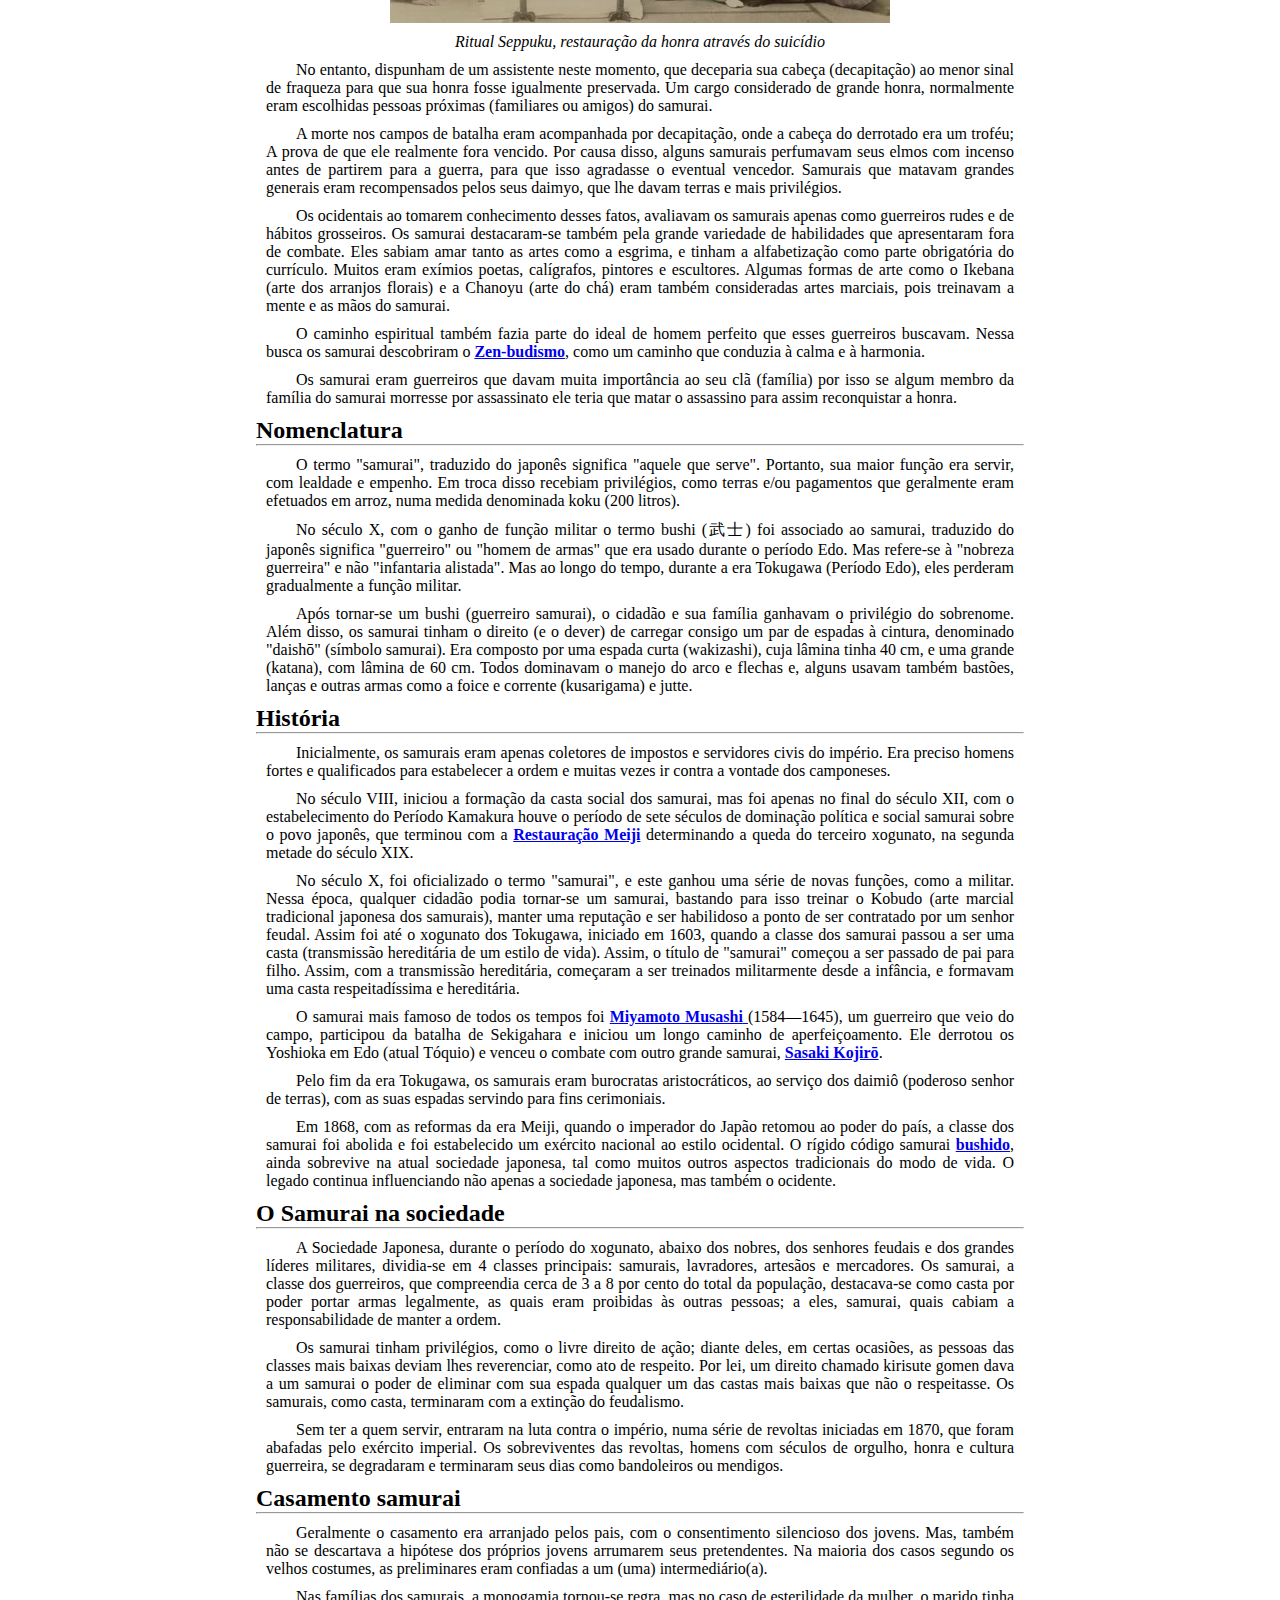
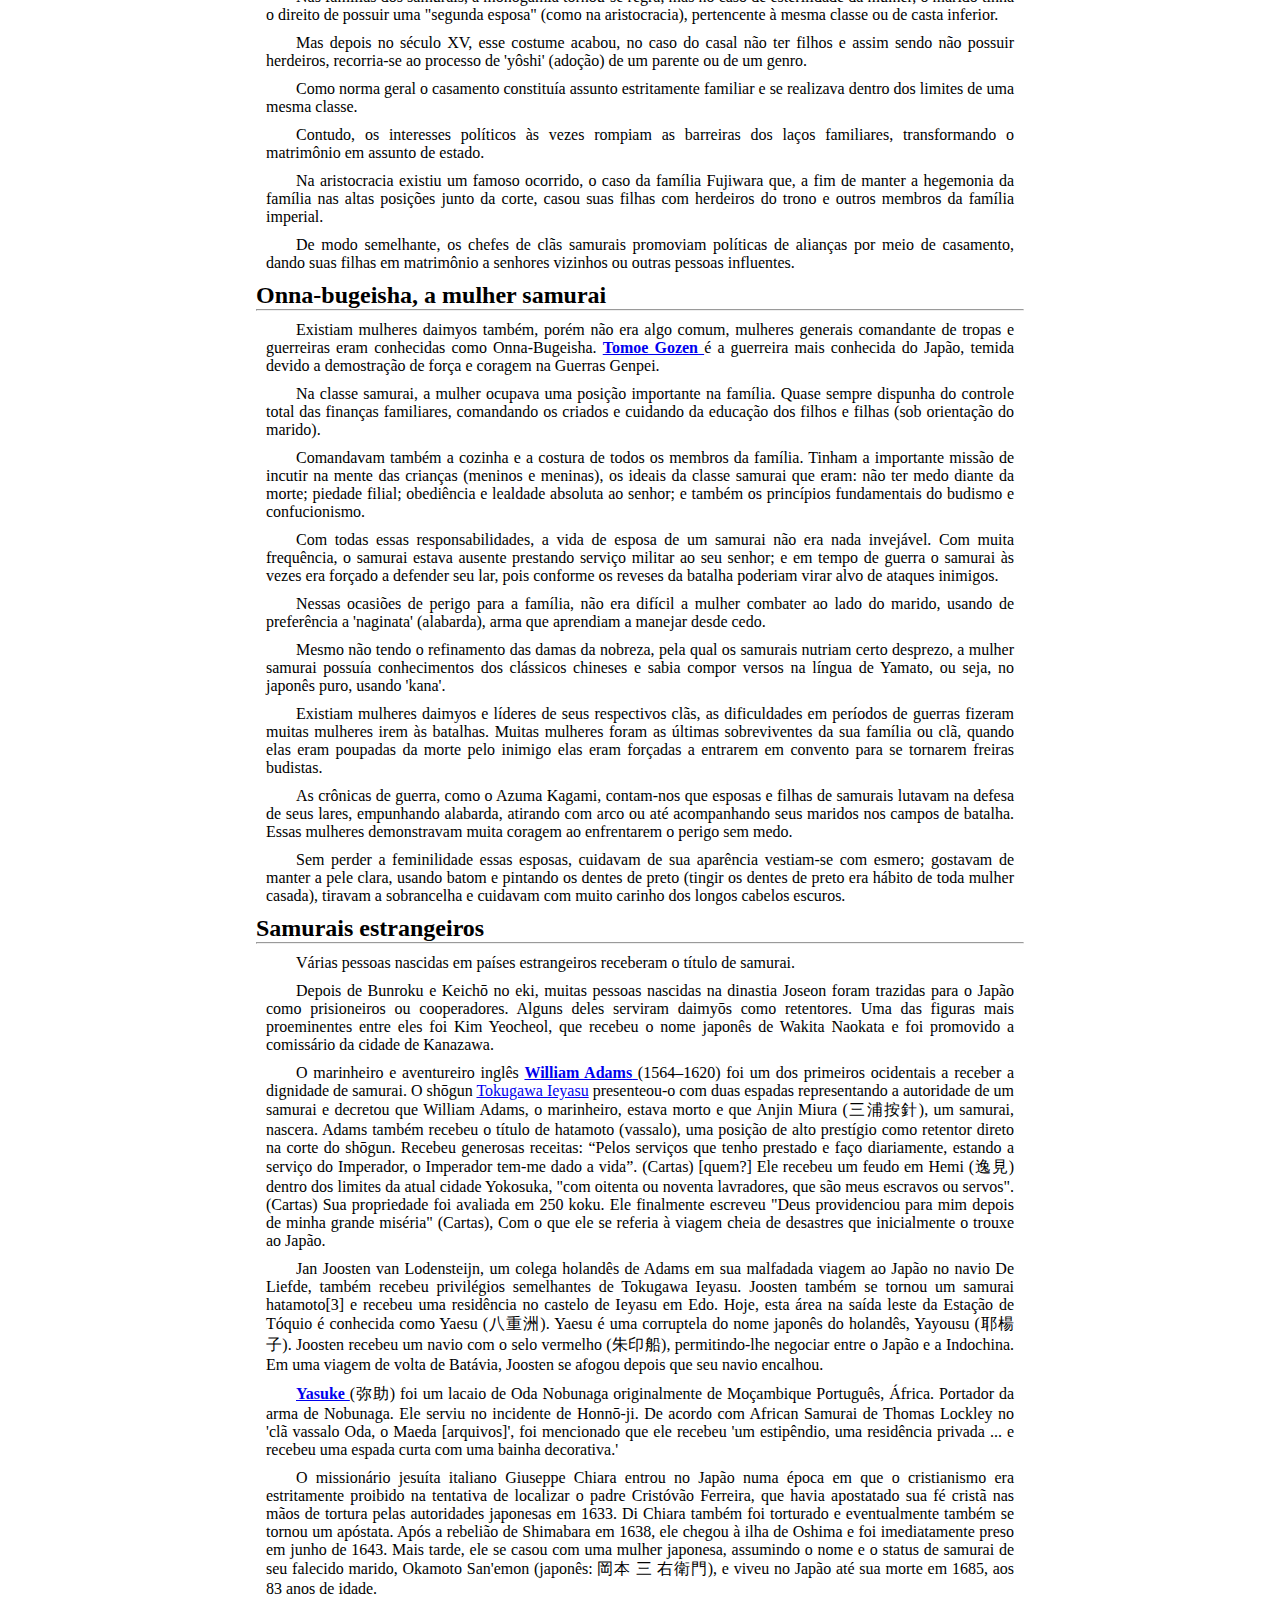
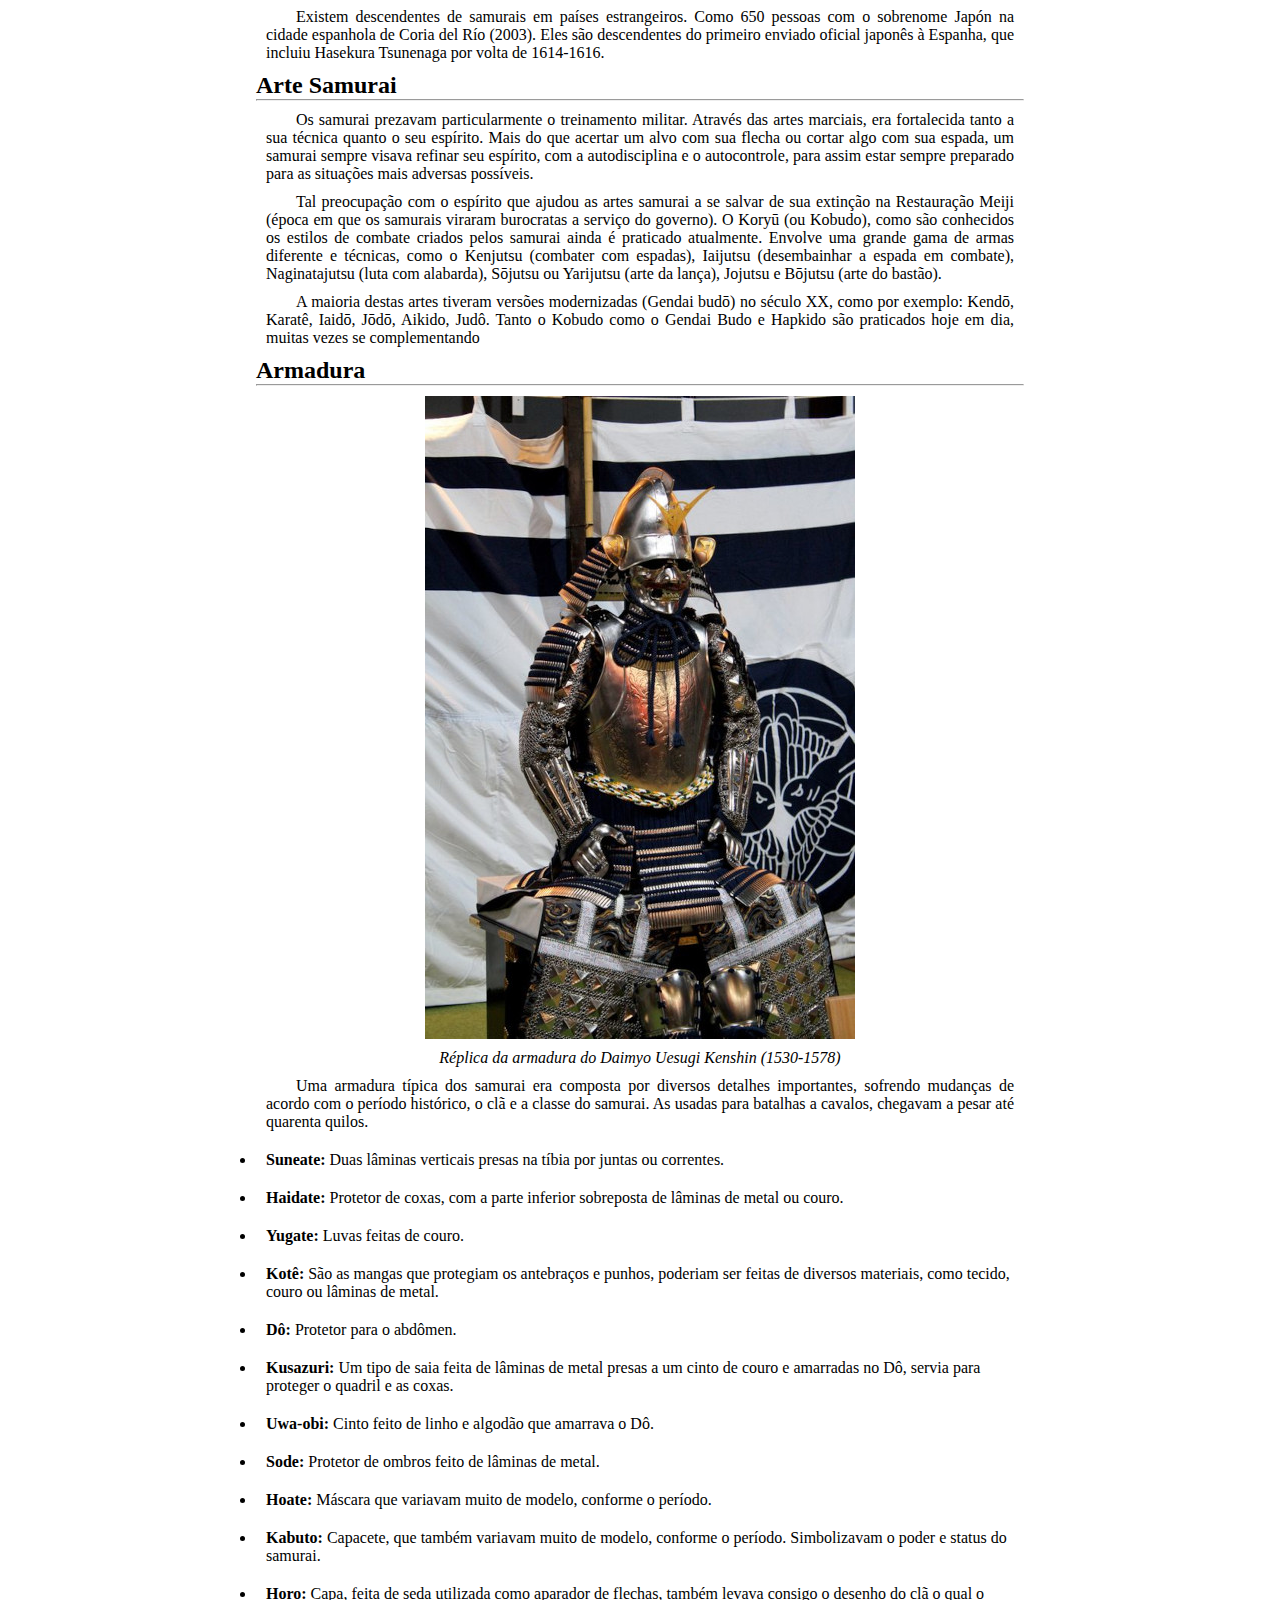
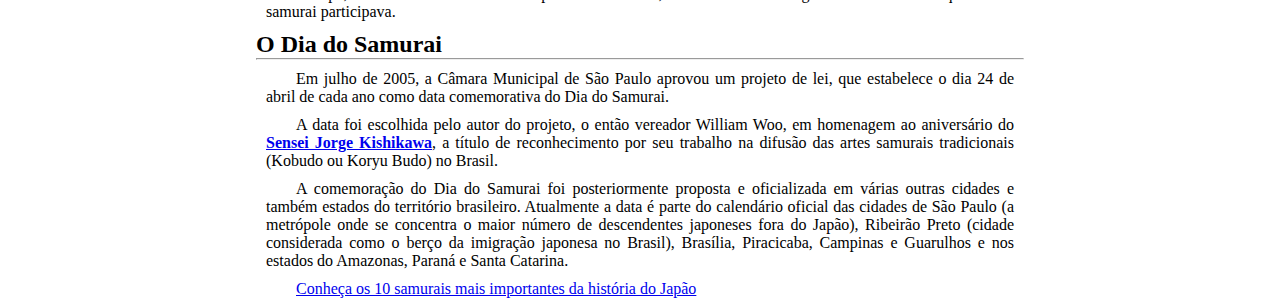
==== commit c17b78f1: "retirando parenteses" ====
--- a/index.html
+++ b/index.html
@@ -5,8 +5,8 @@
     <meta name="viewport" content="width=device-width, initial-scale=1.0">
     <title>Wikipédia Samurai</title>
     <link rel="stylesheet" href="https://cdn.jsdelivr.net/npm/bootstrap-icons@1.11.3/font/bootstrap-icons.min.css">
-    <link rel="stylesheet" href="/estilos/principal.css">
-    <link rel="stylesheet" href="/estilos/medias.css">
+    <link rel="stylesheet" href="estilos/principal.css">
+    <link rel="stylesheet" href="estilos/medias.css">
     <script src="menu.js" defer></script>
     
 </head>
--- a/estilos/medias.css
+++ b/estilos/medias.css
@@ -20,7 +20,7 @@
         color: black;
         text-align: center;
         text-shadow:2px 2px 5px white;
-        font-size: 3em;
+        font-size: 5em;
         padding: 20px;
     
     }
@@ -60,6 +60,7 @@
     
     .abrir-menu i{
         font-size: 40px;
+        display: none;
     
     }
     
@@ -67,6 +68,7 @@
         color: rgb(133, 7, 7);
         font-size: 30px;
         float:right;
+        display:none;
     }
     
     div.menu-mobile nav ol li a{
@@ -79,16 +81,7 @@
     div.menu-mobile nav ol li a:hover{
         background-color: black;
     }
-    .overlay-menu{
-        background-color: rgba(0, 0, 0, 0.466);
-        width: 100%;
-        height: 100%;
-        position: fixed;
-        top:0;
-        left:0;
-        z-index: 88888;
-        display: none;
-    }
+    
     
     div.assuntos{
         float:right;
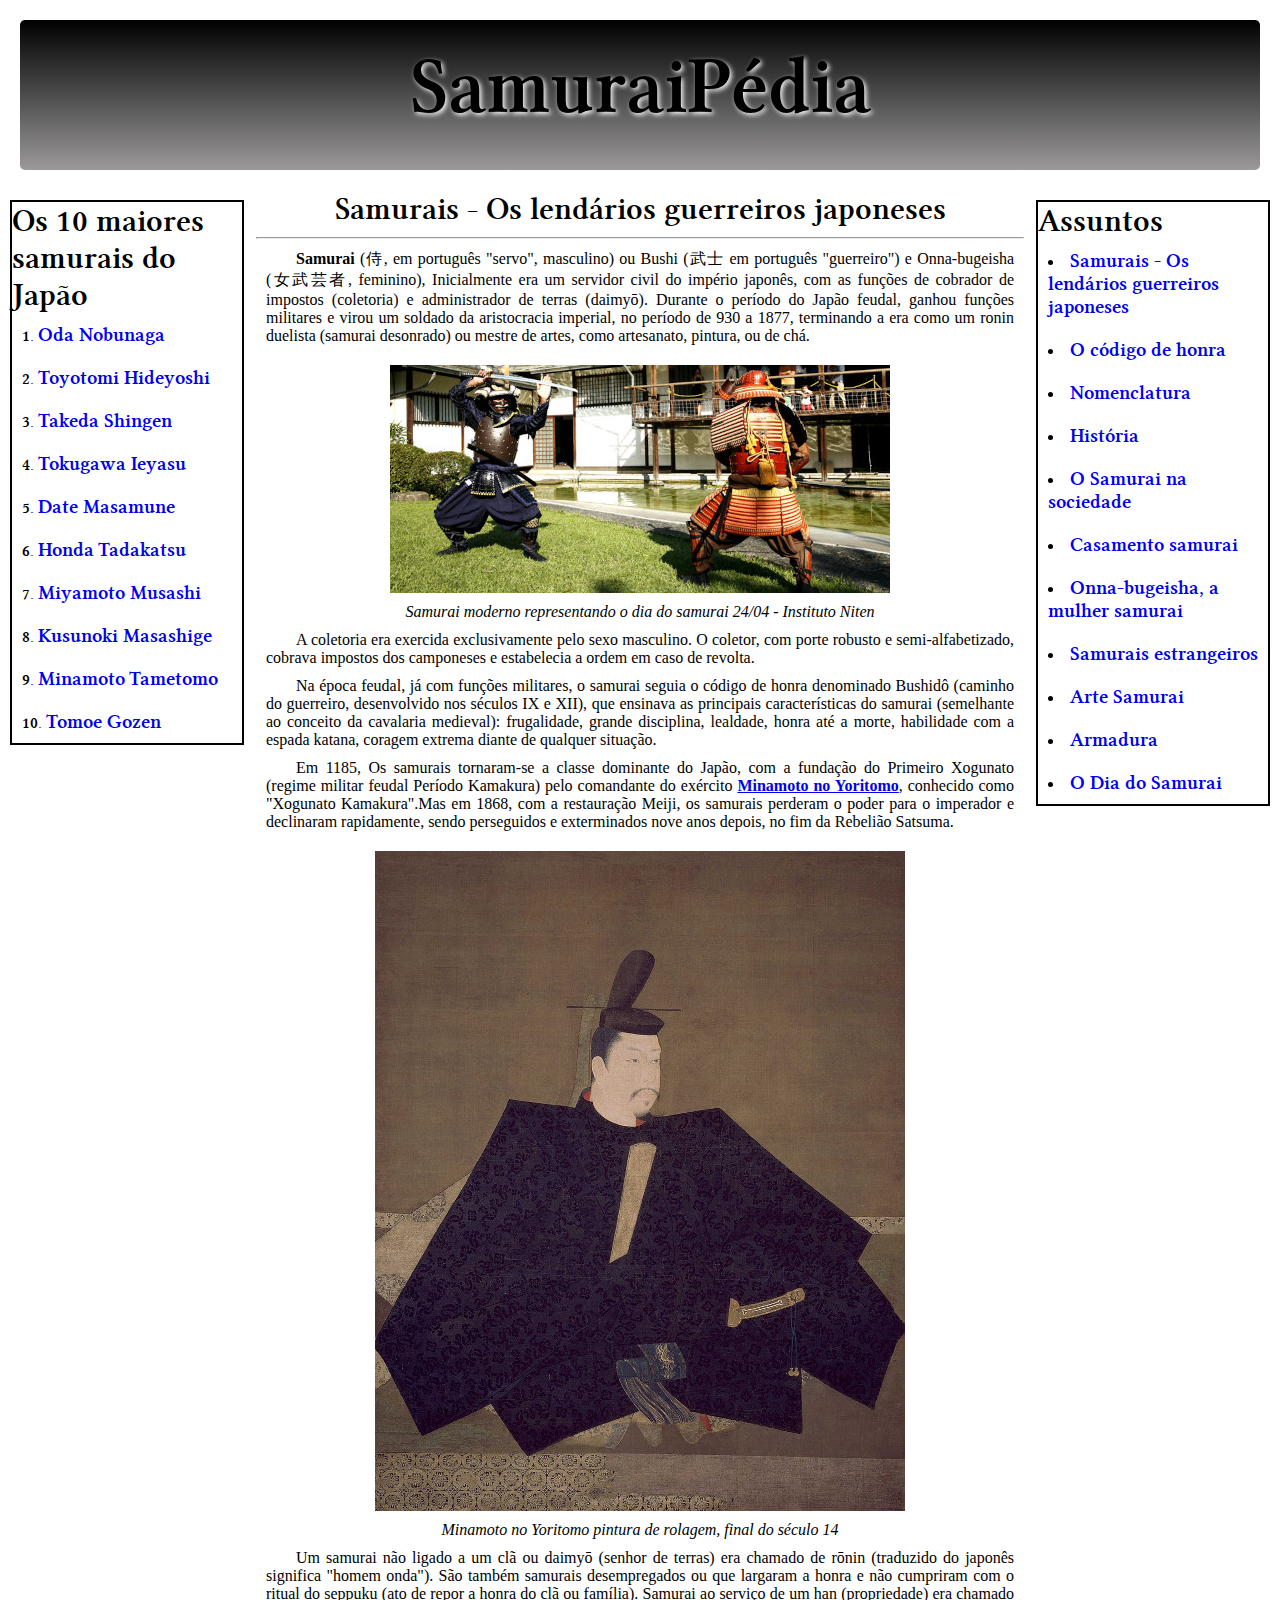
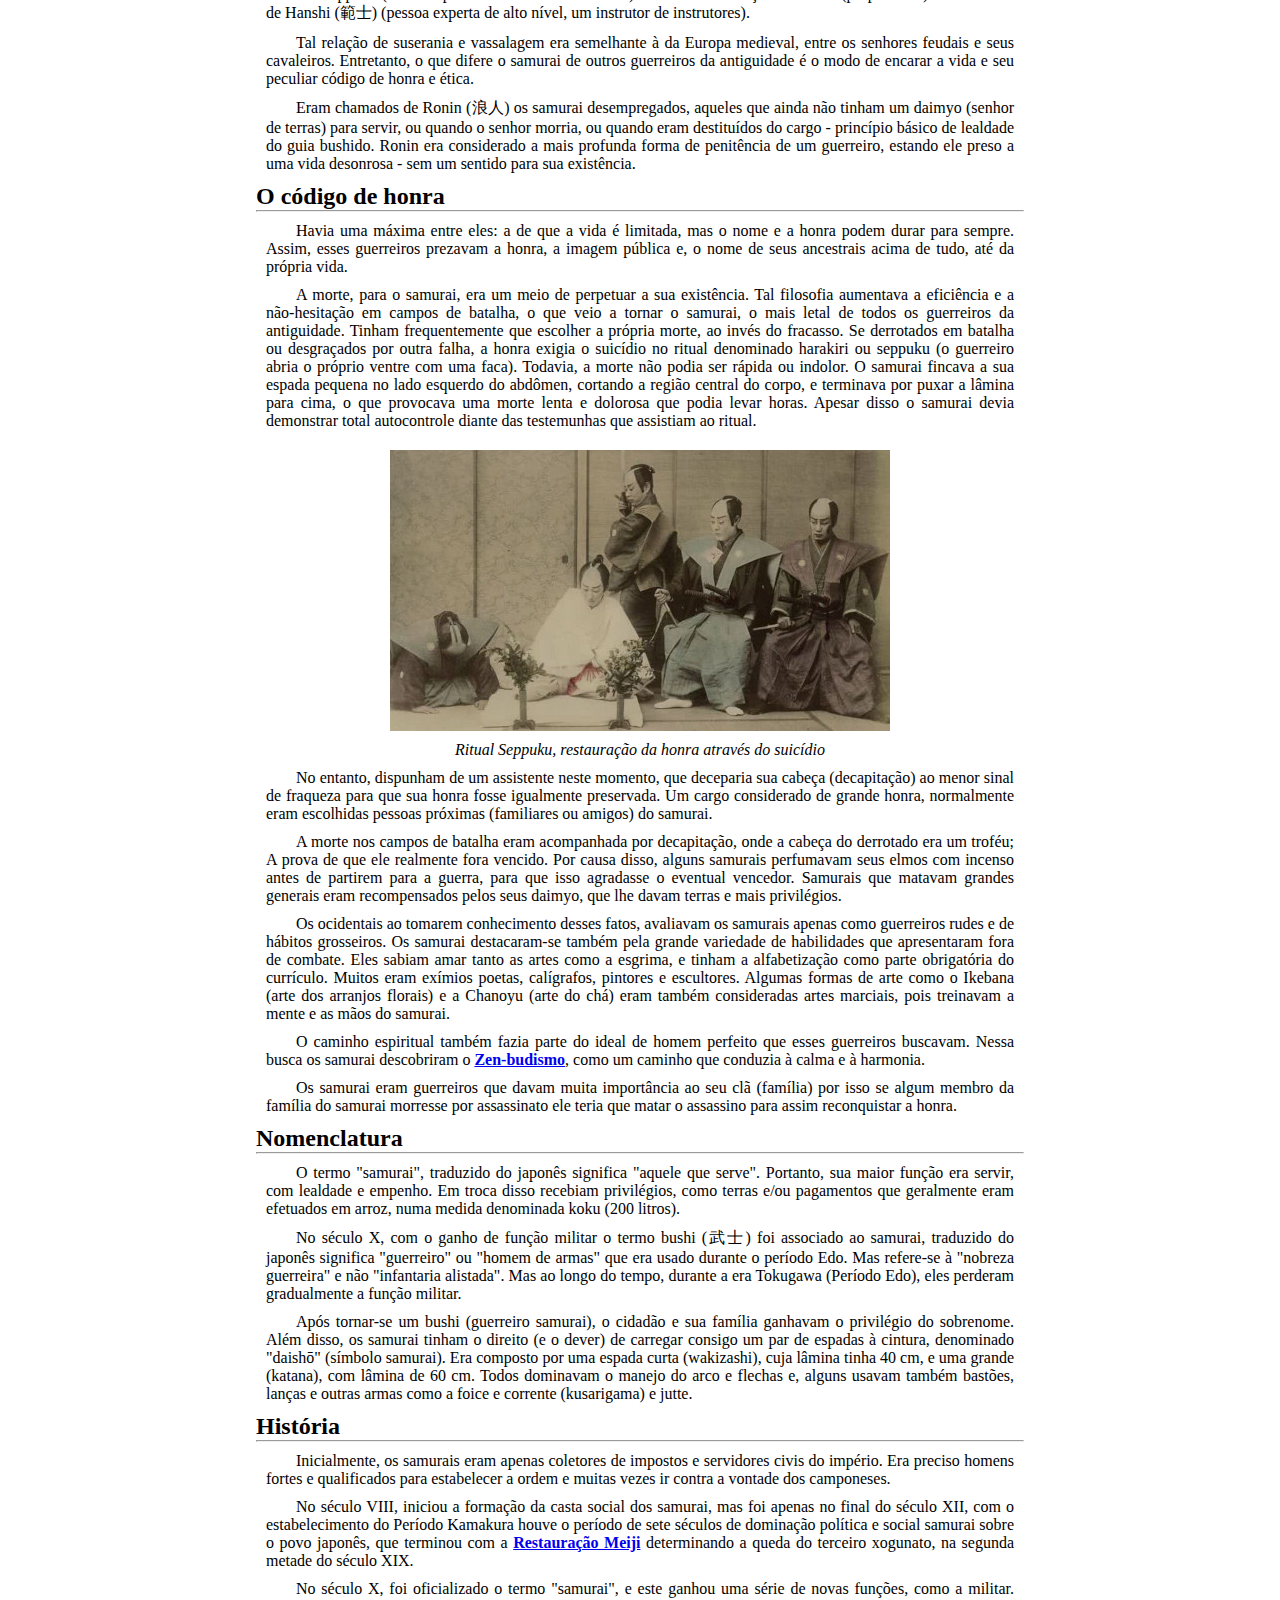
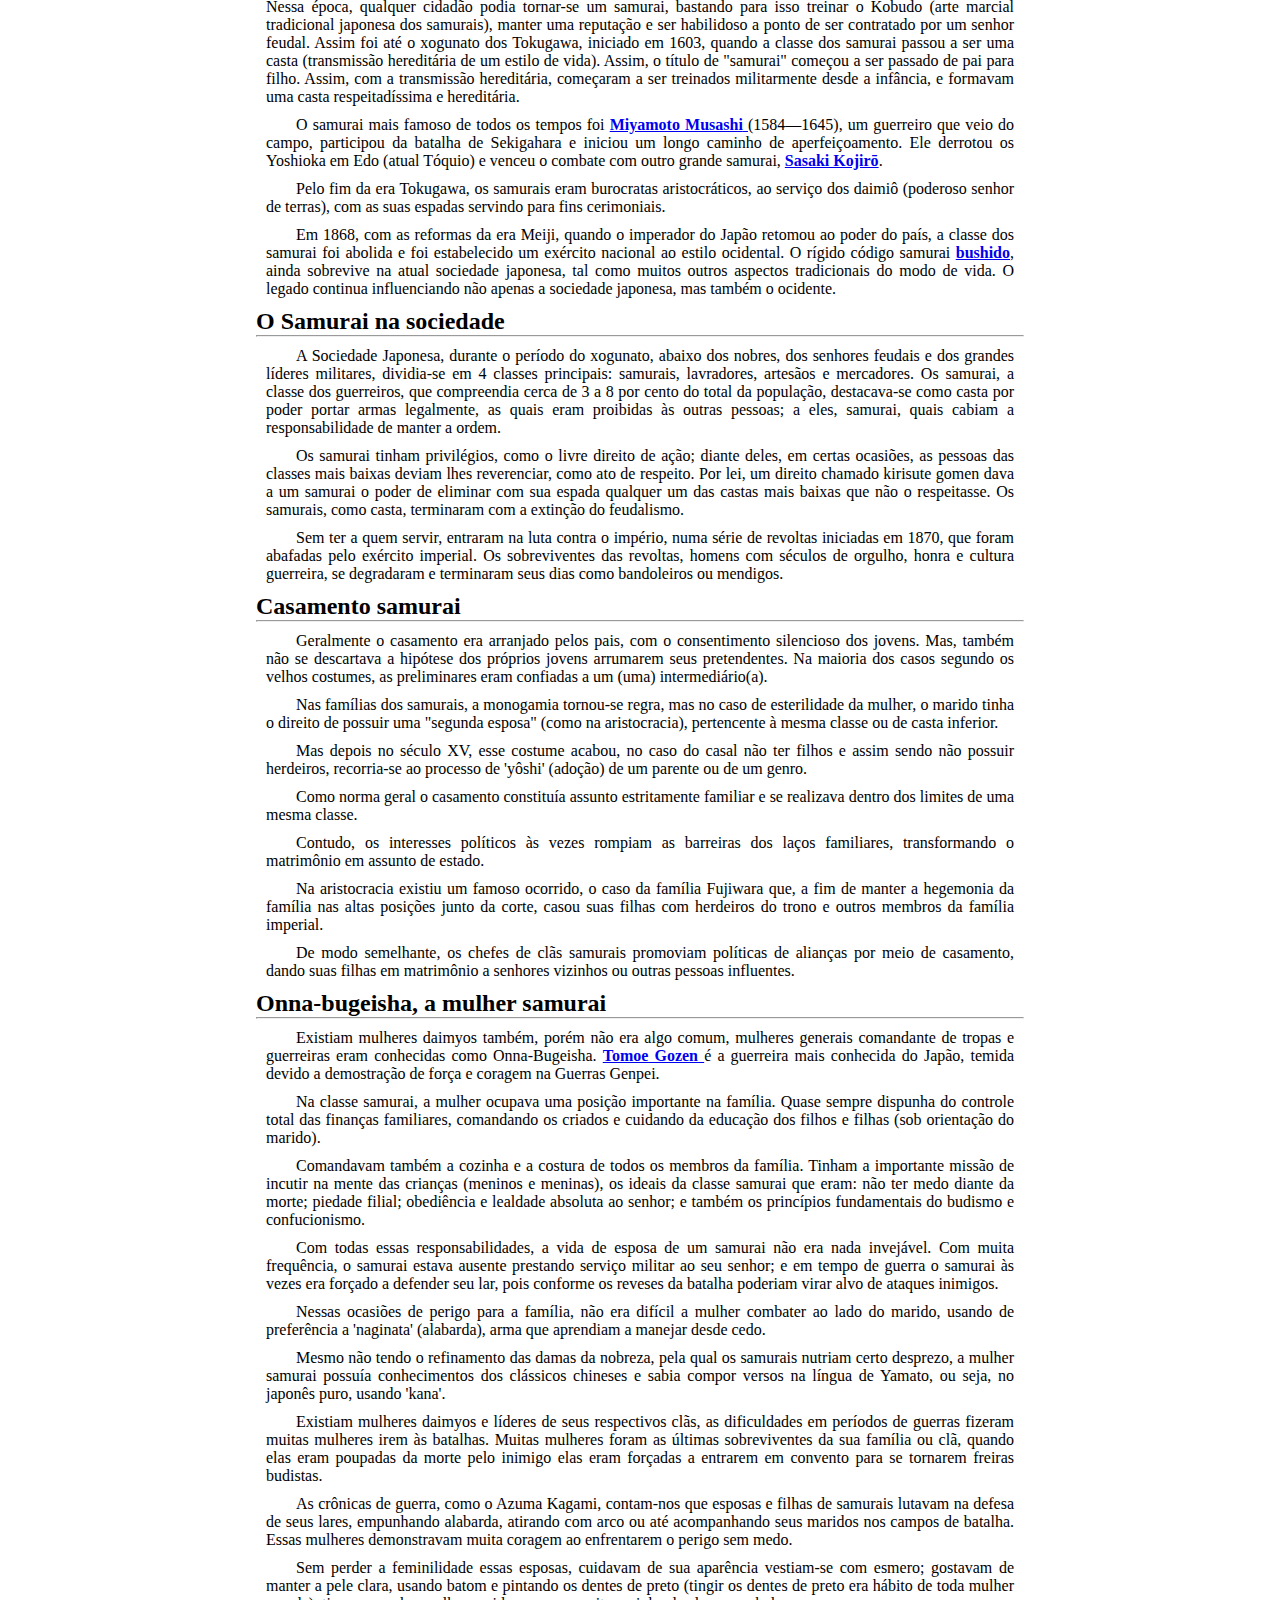
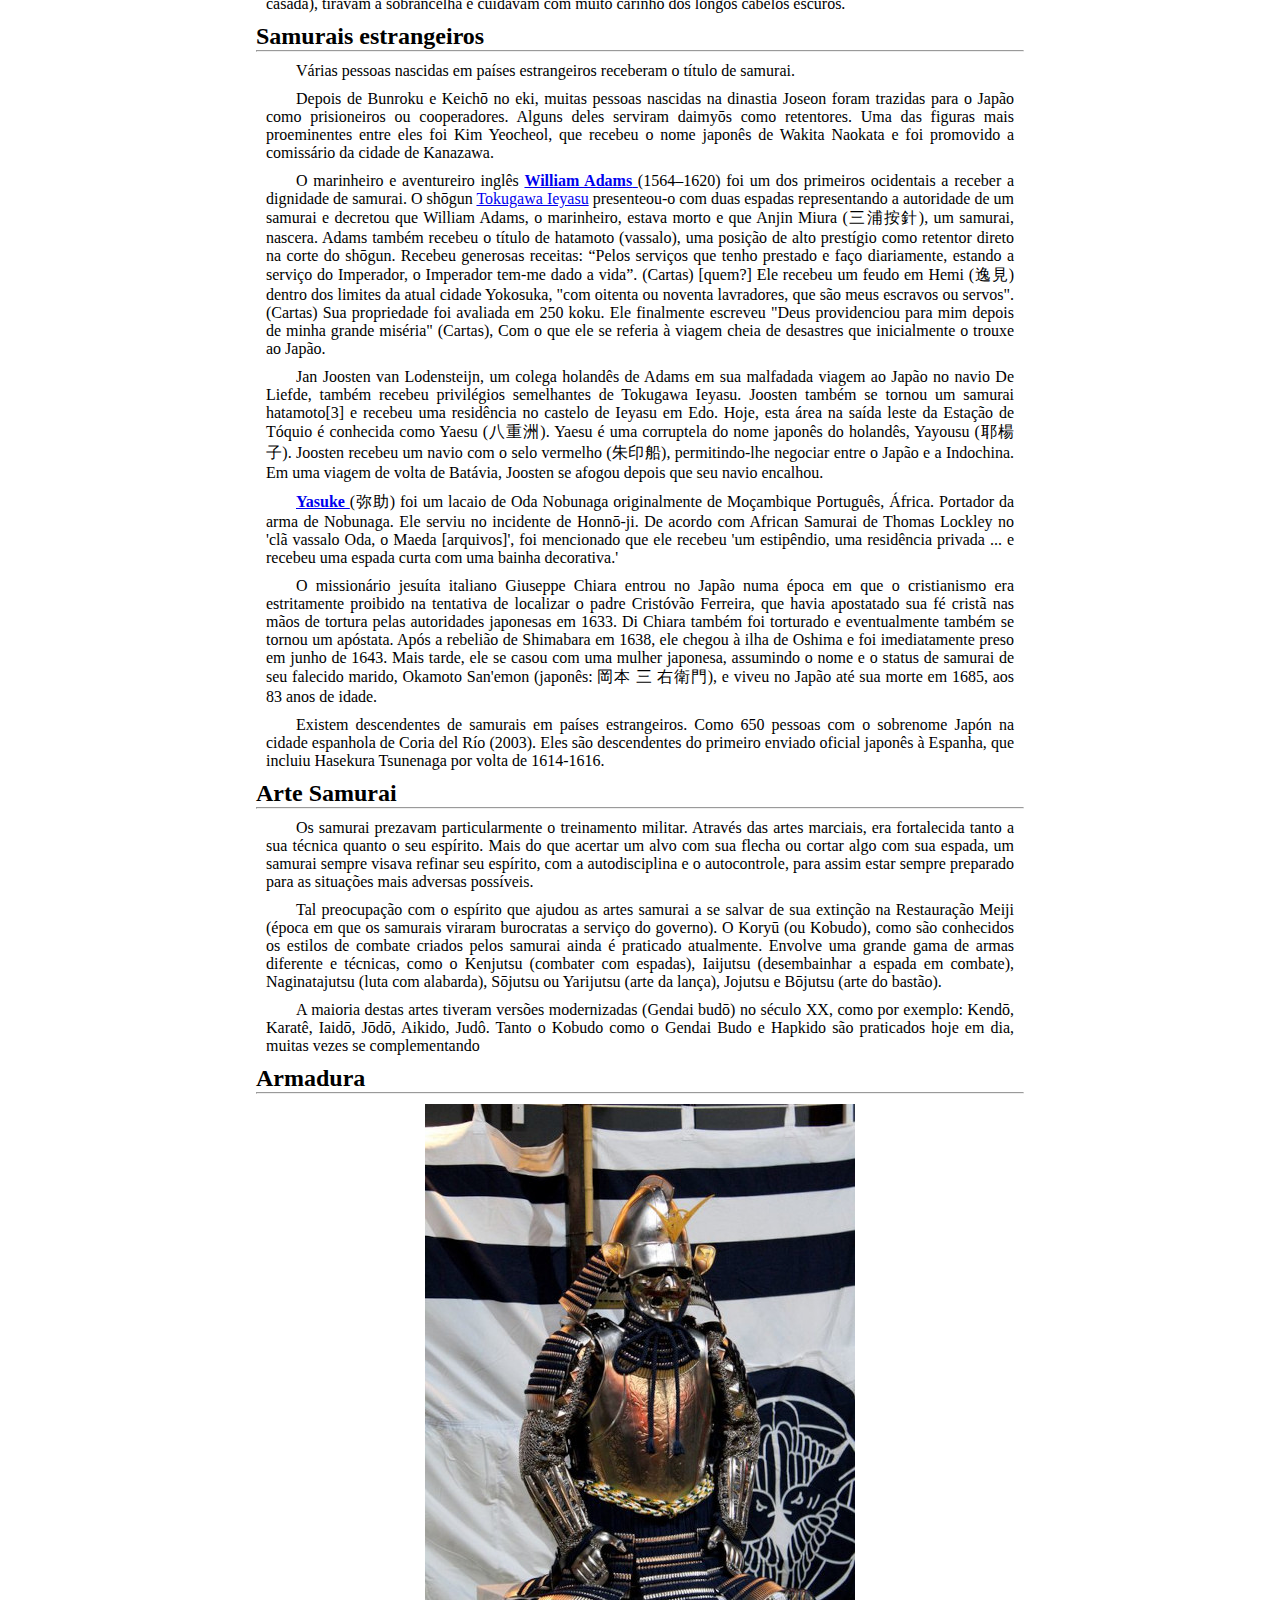
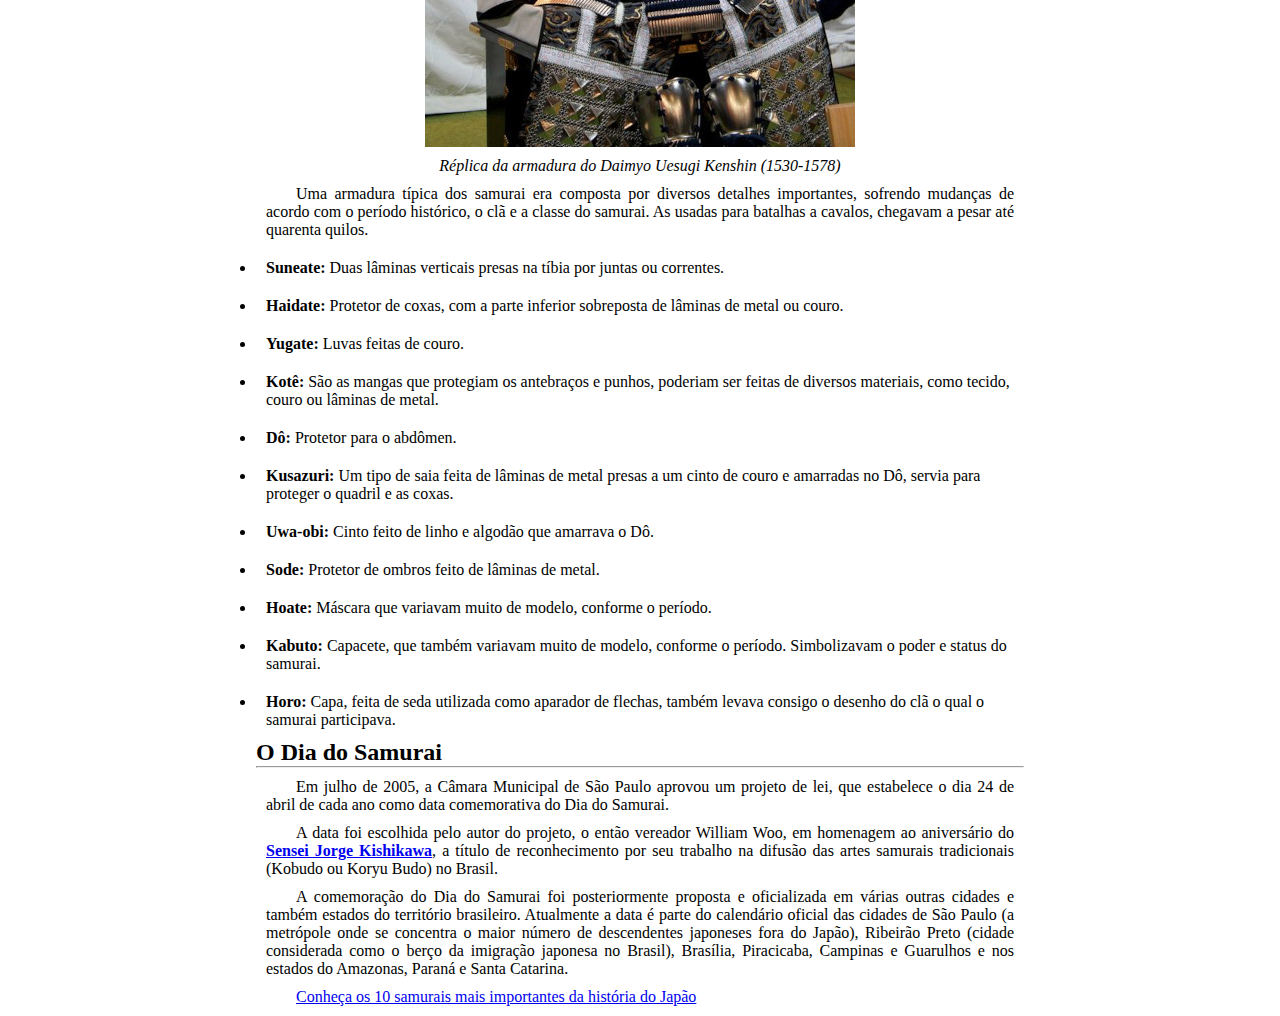
==== commit d7422d1f: "imagem de yoritomo" ====
--- a/index.html
+++ b/index.html
@@ -125,8 +125,8 @@
                     <figure>
             
                             <picture>
-                                <source srcset="imagens/_MG_gpequena.jpeg" media="(max-width: 662px)">
-                                <img src="imagens/_MG_gmedia.jpeg" alt="Samurai moderno representando o dia do samurai">
+                                <source srcset="imagens/samurai-modernop.jpeg" media="(max-width: 662px)">
+                                <img src="imagens/samurai-modernom.jpeg" alt="Samurai moderno representando o dia do samurai">
                             </picture>
                         
                         <figcaption>Samurai moderno representando o dia do samurai <date>
@@ -143,6 +143,13 @@
                 <p>
                     Em 1185, Os samurais tornaram-se a classe dominante do Japão, com a fundação do Primeiro Xogunato (regime militar feudal Período Kamakura) pelo comandante do exército <a href="https://en.wikipedia.org/wiki/Minamoto_no_Yoritomo" target="blank" class="externo"><strong>Minamoto no Yoritomo</strong></a>, conhecido como "Xogunato Kamakura".Mas em 1868, com a restauração Meiji, os samurais perderam o poder para o imperador e declinaram rapidamente, sendo perseguidos e exterminados nove anos depois, no fim da Rebelião Satsuma.
                 </p>
+                <figure>
+                    <picture>
+                        <source srcset="imagens/Yoritomop.jpeg" media="(max-width:662px)">
+                        <img src="imagens/Yoritomom.jpeg" alt="Minamoto no Yoritomo pintura de rolagem, final do século 14">
+                    </picture>
+                    <figcaption>Minamoto no Yoritomo pintura de rolagem, final do século 14</figcaption>
+                </figure>
                 <p>
                     Um samurai não ligado a um clã ou daimyō (senhor de terras) era chamado de rōnin (traduzido do japonês significa "homem onda"). São também samurais desempregados ou que largaram a honra e não cumpriram com o ritual do seppuku (ato de repor a honra do clã ou família). Samurai ao serviço de um han (propriedade) era chamado de Hanshi (範士) (pessoa experta de alto nível, um instrutor de instrutores).
                 </p>
--- a/estilos/principal.css
+++ b/estilos/principal.css
@@ -4,14 +4,14 @@
     src: url(../fontes/LinLibertine_RZ.ttf) format(truetype);
 
 }
-@media screen and (max-width:662px){
+@media screen and (max-width:992px){
     *{
         margin: 0px;
         padding: 0px;
     }
     header{
         background-image: linear-gradient(to bottom, black, rgb(155, 153, 153));
-        margin: 10px;
+        margin: 20px;
         height: 150px;
         border-radius: 5px;
     }
@@ -20,7 +20,7 @@
         color: black;
         text-align: center;
         text-shadow:2px 2px 5px white;
-        font-size: 4em;
+        font-size: 3em;
         padding: 20px;
     
     }
@@ -56,7 +56,7 @@
         transition: .5s;
     }
     .menu-mobile.abrindo-menu{
-        width: 50%;
+        width: 40%;
     }
     
     .abrir-menu i{
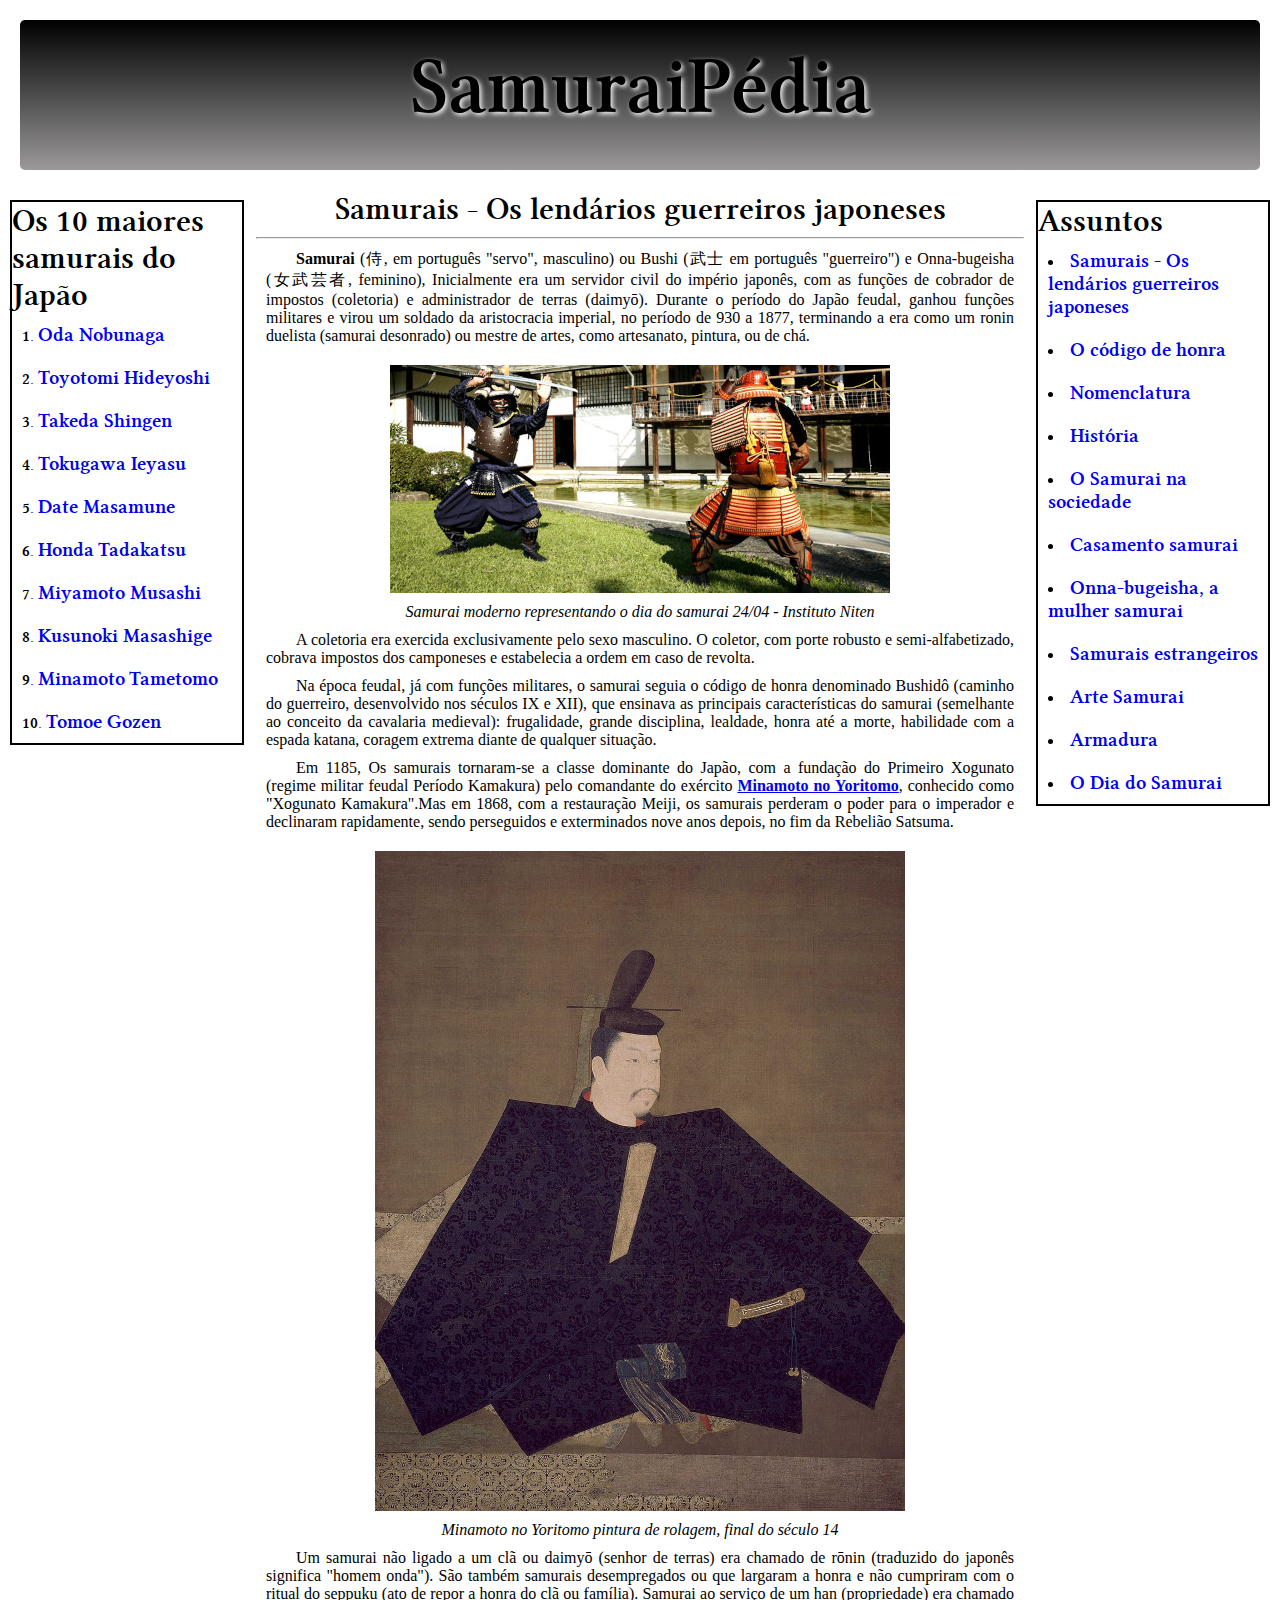
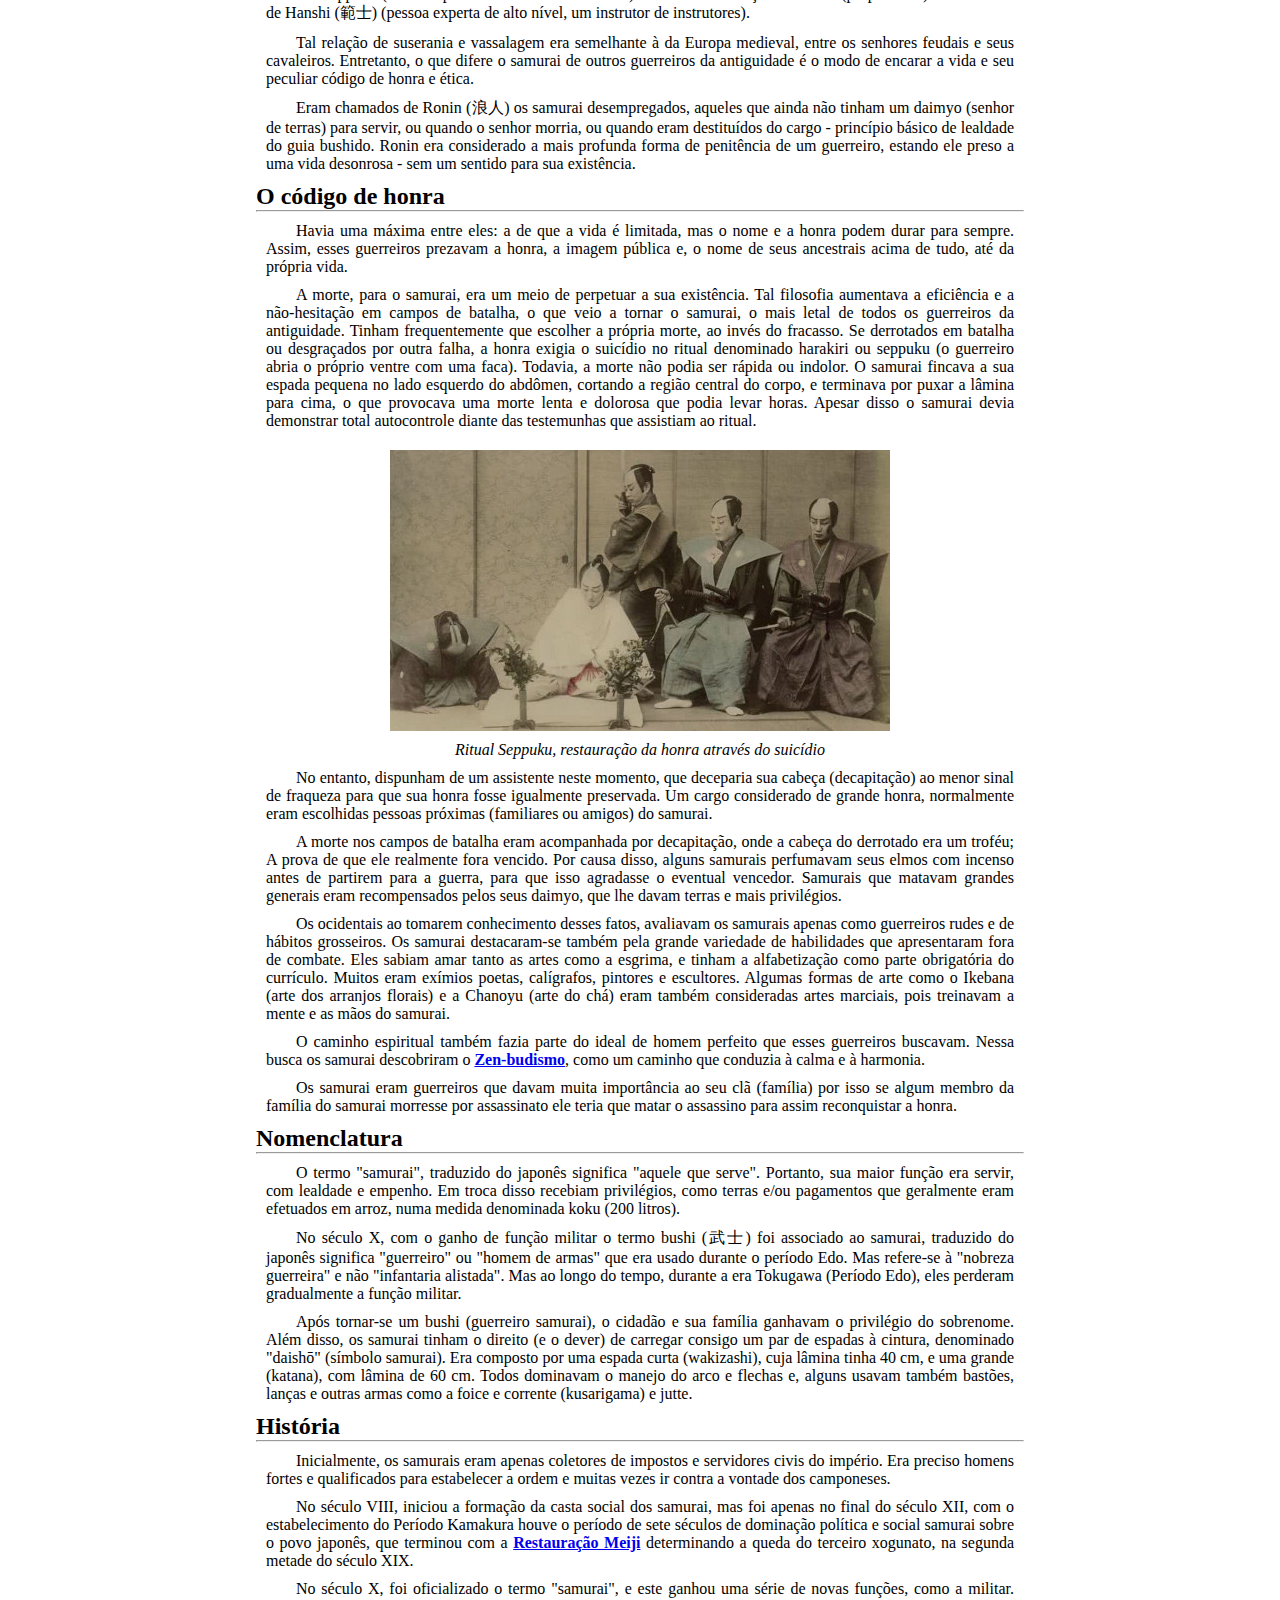
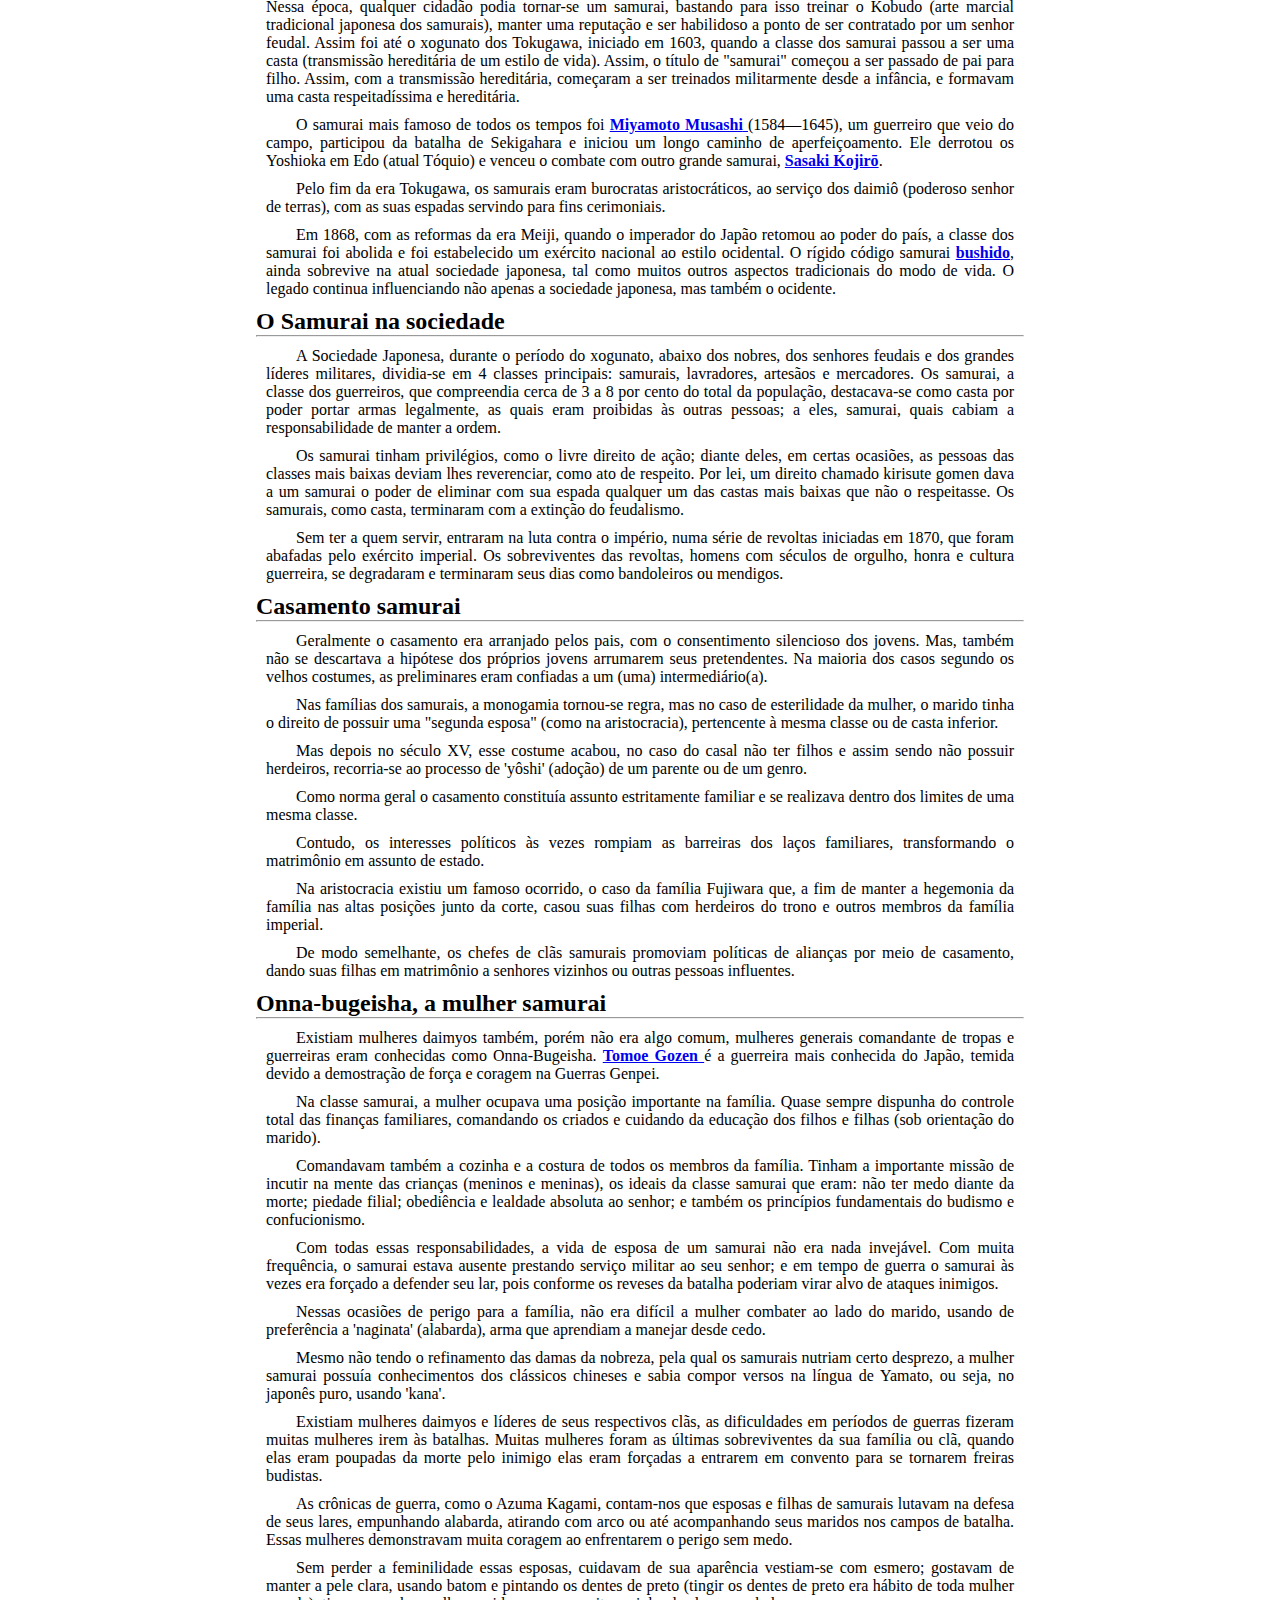
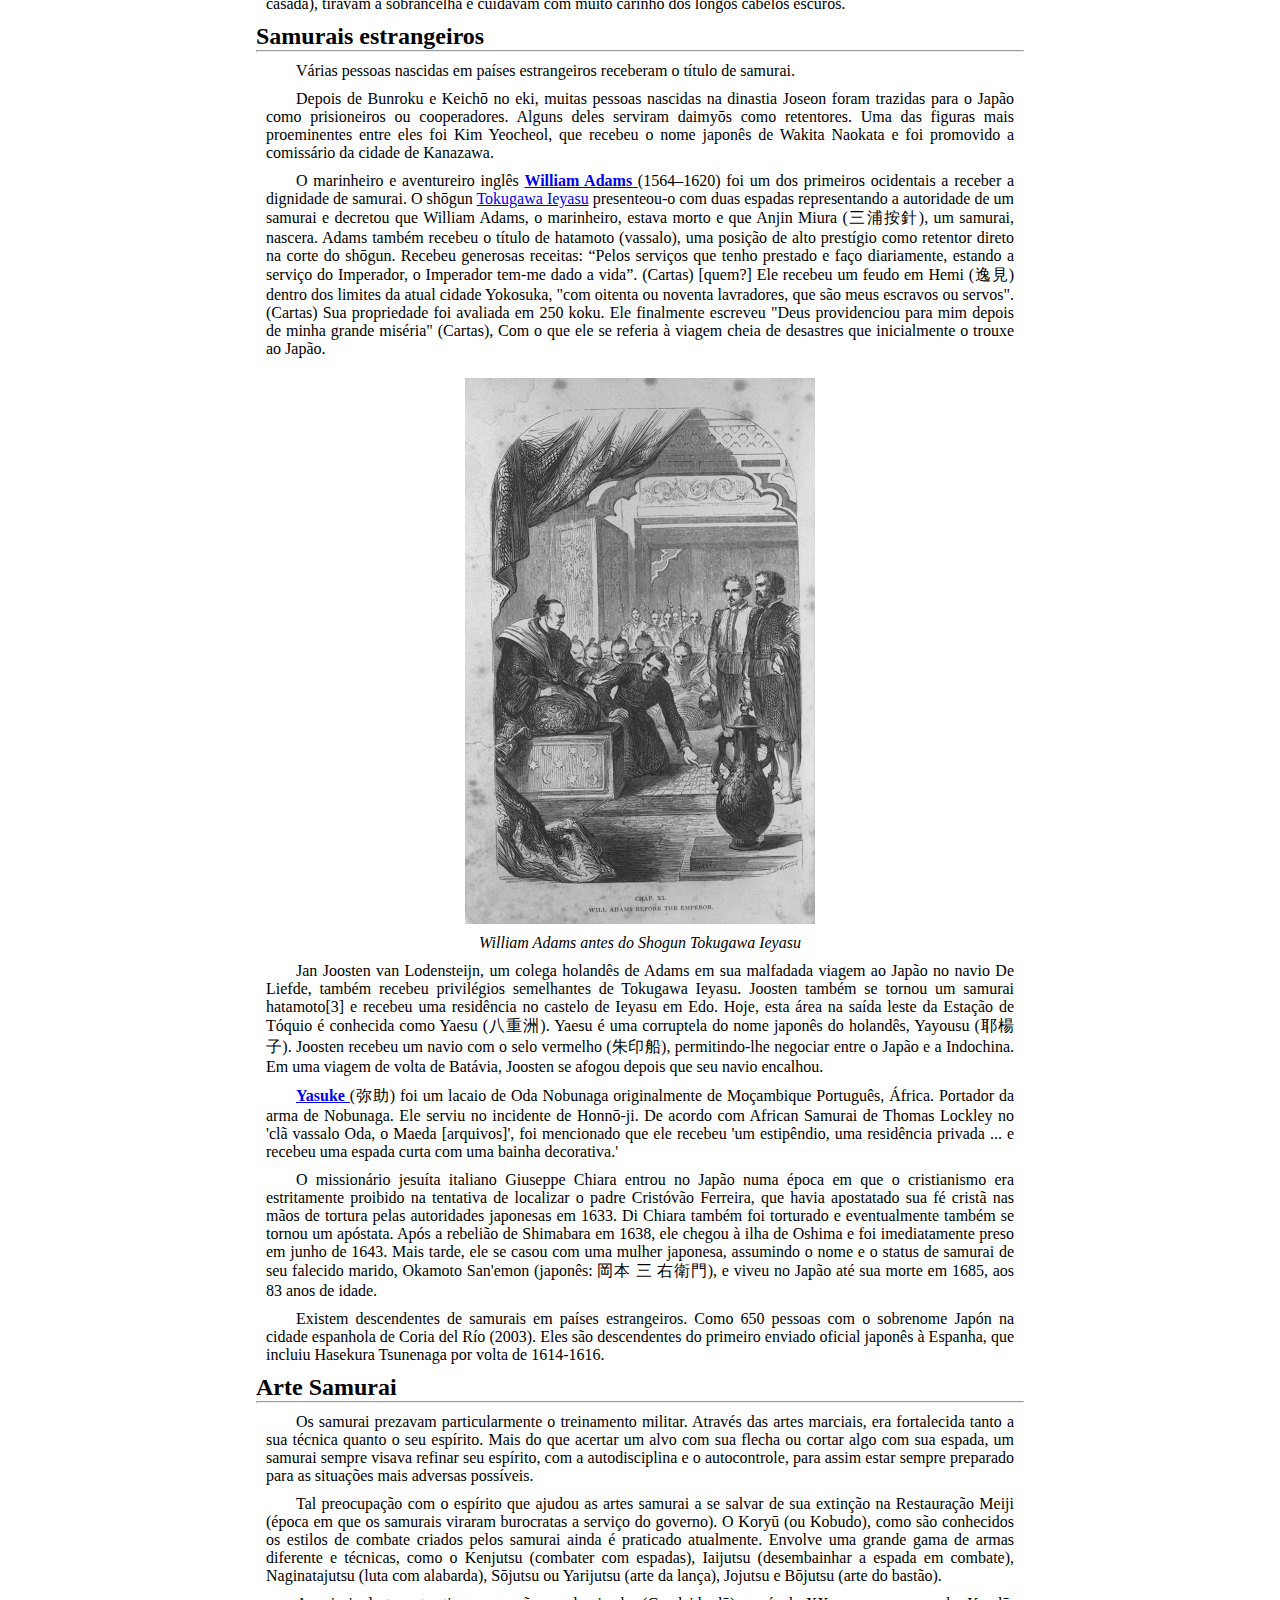
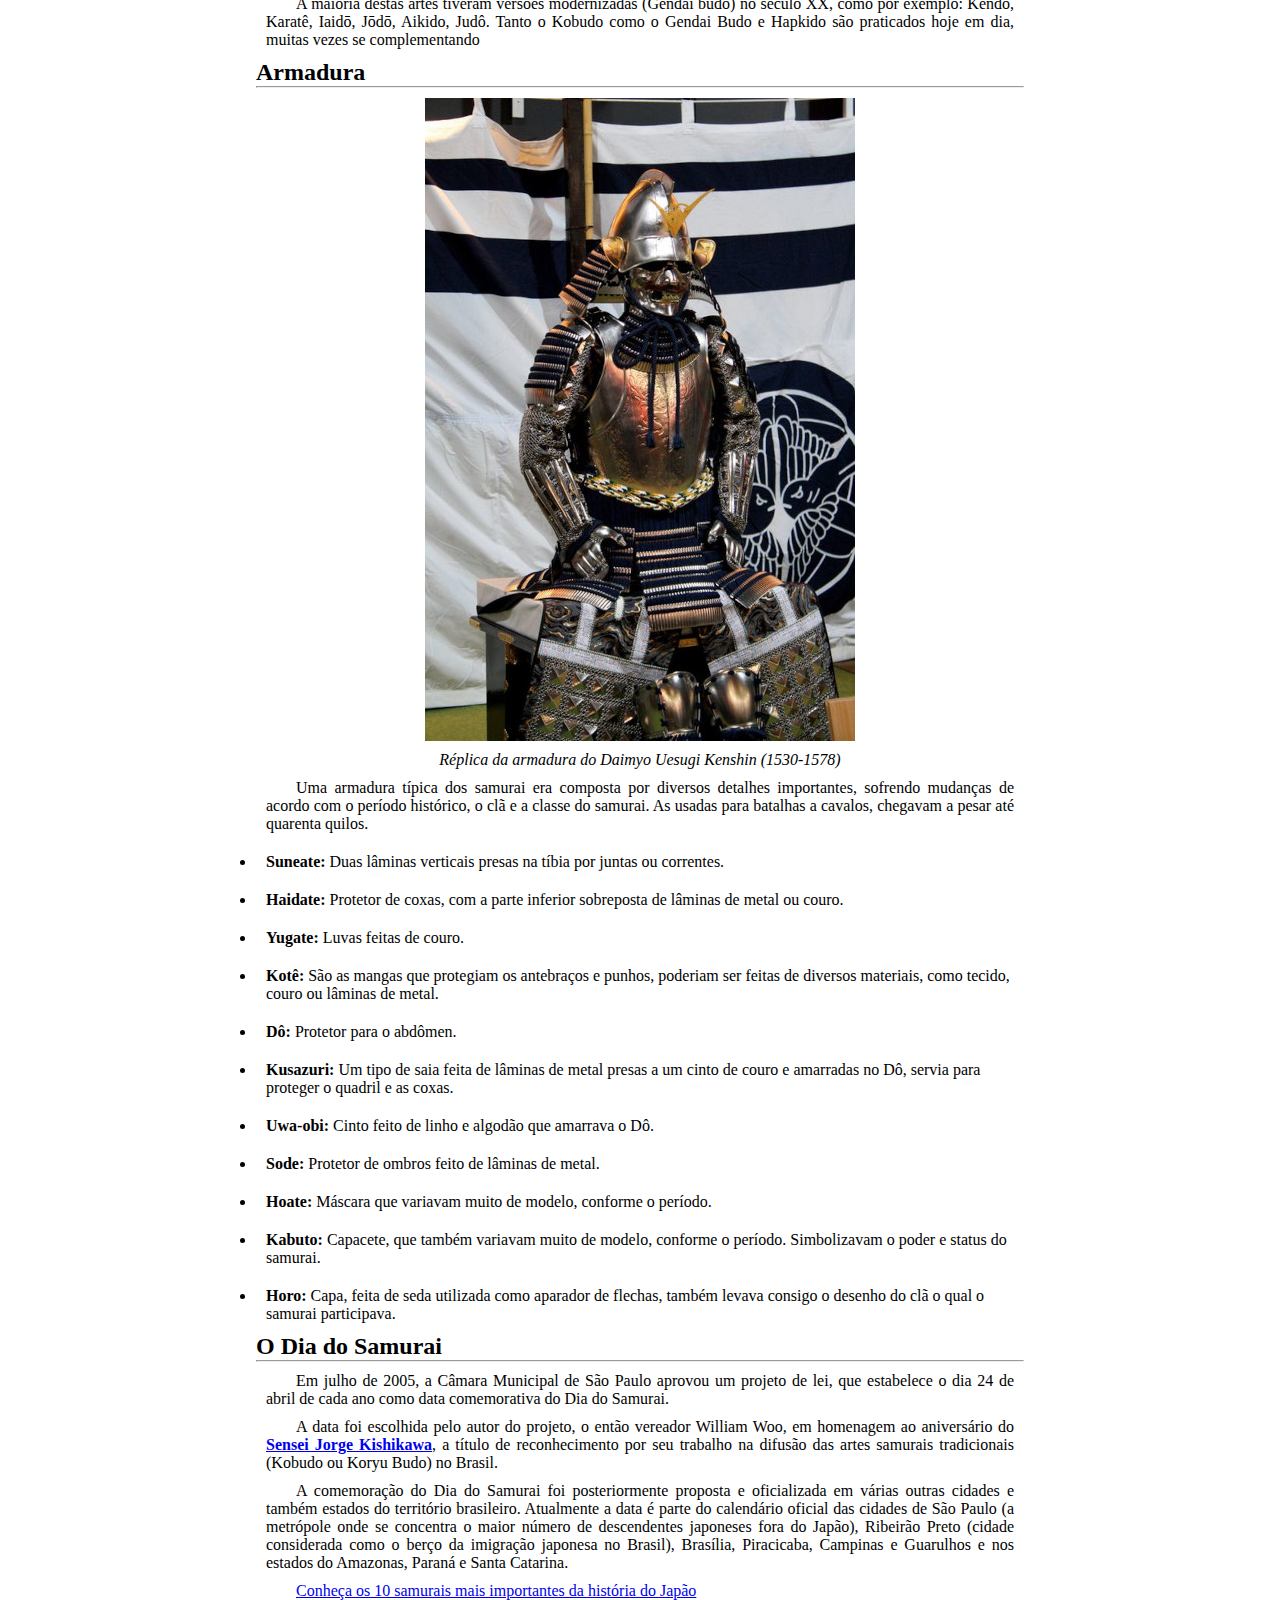
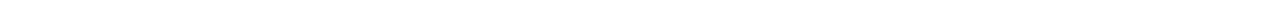
==== commit 6fe90bd6: "foto" ====
--- a/index.html
+++ b/index.html
@@ -323,6 +323,13 @@
                     O marinheiro e aventureiro inglês <a href="https://en.wikipedia.org/wiki/William_Adams_(pilot)" target="blank" class="externo"><strong>William Adams</strong> </a>(1564–1620) foi um dos primeiros ocidentais a receber a dignidade de samurai. O shōgun <a href="#">Tokugawa Ieyasu</a> presenteou-o com duas espadas representando a autoridade de um samurai e decretou que William Adams, o marinheiro, estava morto e que Anjin Miura (三浦按針), um samurai, nascera. Adams também recebeu o título de hatamoto (vassalo), uma posição de alto prestígio como retentor direto na corte do shōgun. Recebeu generosas receitas: “Pelos serviços que tenho prestado e faço diariamente, estando a serviço do Imperador, o Imperador tem-me dado a vida”. (Cartas) [quem?] Ele recebeu um feudo em Hemi (逸見) dentro dos limites da atual cidade Yokosuka, "com oitenta ou noventa lavradores, que são meus escravos ou servos". (Cartas) Sua propriedade foi avaliada em 250 koku. Ele finalmente escreveu "Deus providenciou para mim depois de minha grande miséria" (Cartas), Com o que ele se referia à viagem cheia de desastres que inicialmente o trouxe ao Japão.
         
                 </p>
+                <figure>
+                    <picture>
+                        <source srcset="imagens/William-Adamsp.png" media="(max-width:662px)">
+                        <img src="imagens/William-Adamsm.png" alt="William Adams antes do Shogun Tokugawa Ieyasu">
+                    </picture>
+                    <figcaption>William Adams antes do Shogun Tokugawa Ieyasu</figcaption>
+                </figure>
                 <p>
                     Jan Joosten van Lodensteijn, um colega holandês de Adams em sua malfadada viagem ao Japão no navio De Liefde, também recebeu privilégios semelhantes de Tokugawa Ieyasu. Joosten também se tornou um samurai hatamoto[3] e recebeu uma residência no castelo de Ieyasu em Edo. Hoje, esta área na saída leste da Estação de Tóquio é conhecida como Yaesu (八重洲). Yaesu é uma corruptela do nome japonês do holandês, Yayousu (耶楊子). Joosten recebeu um navio com o selo vermelho (朱印船), permitindo-lhe negociar entre o Japão e a Indochina. Em uma viagem de volta de Batávia, Joosten se afogou depois que seu navio encalhou.
                 </p>
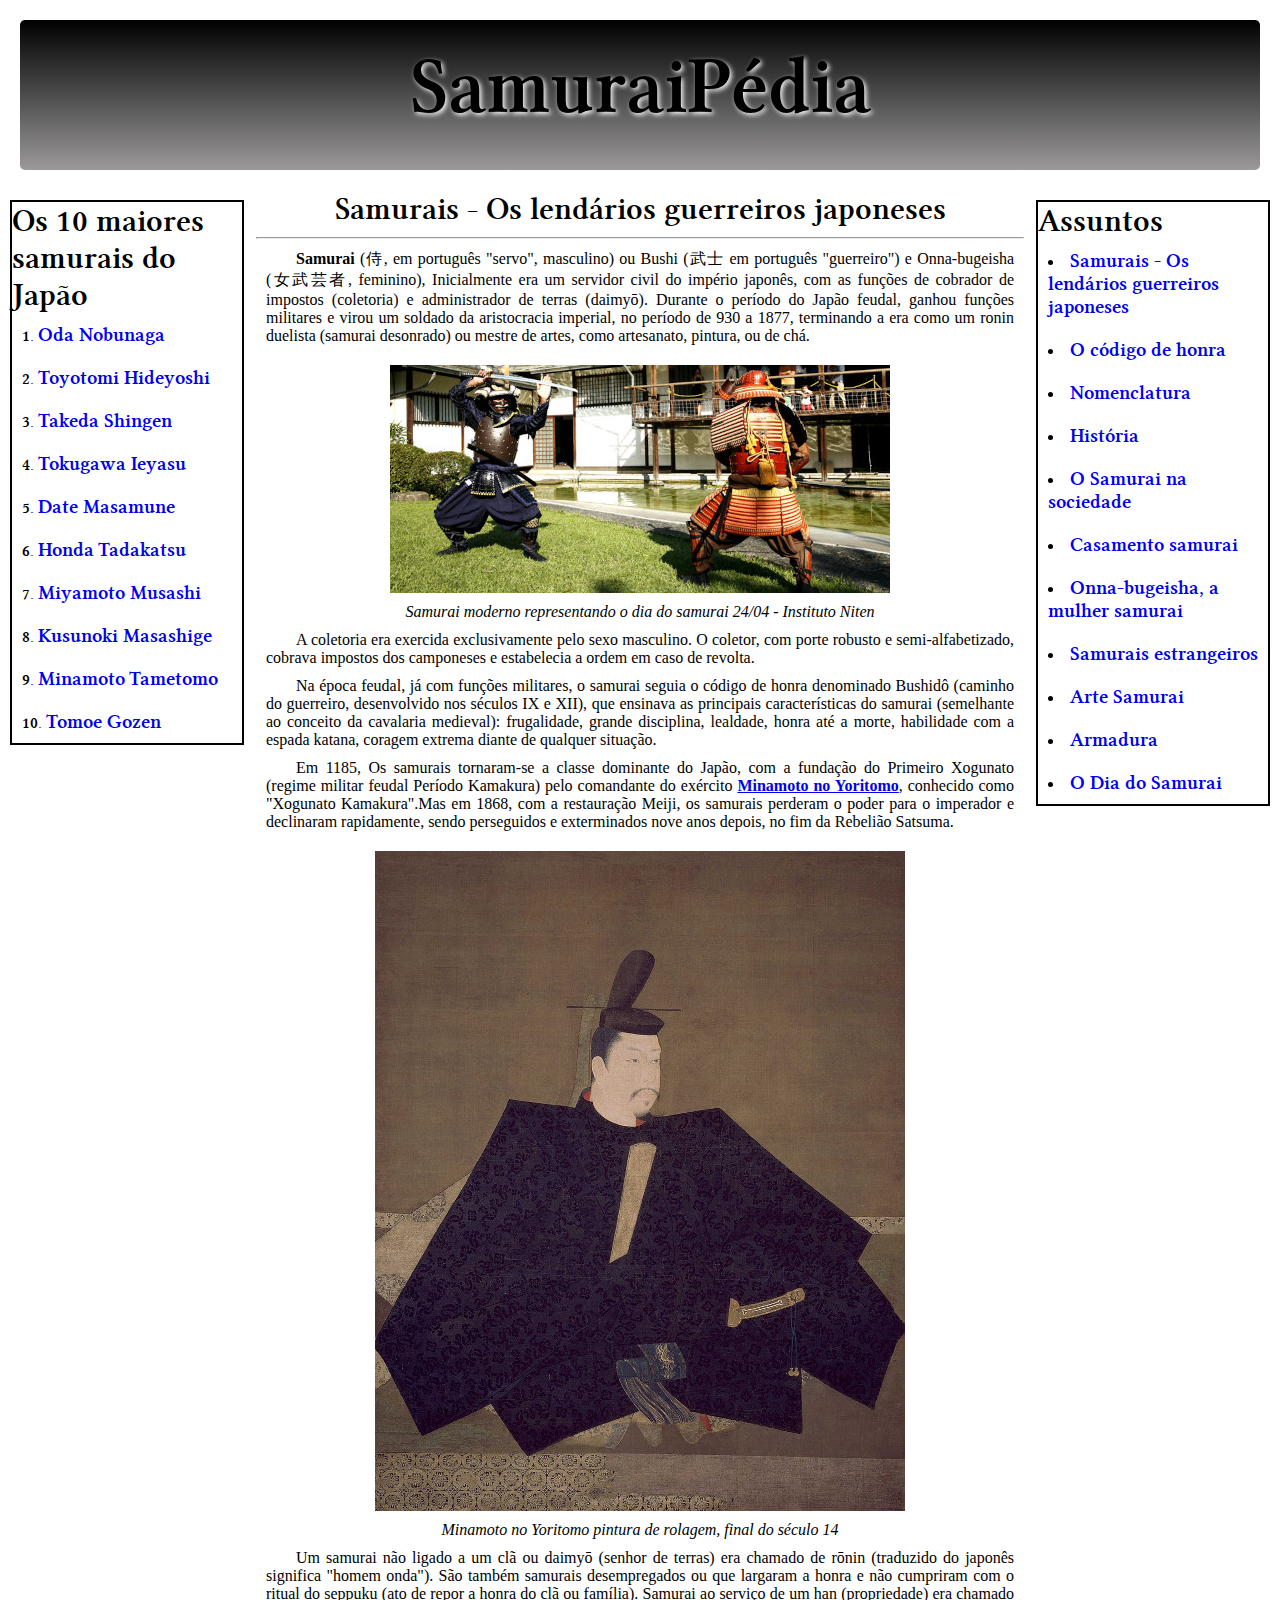
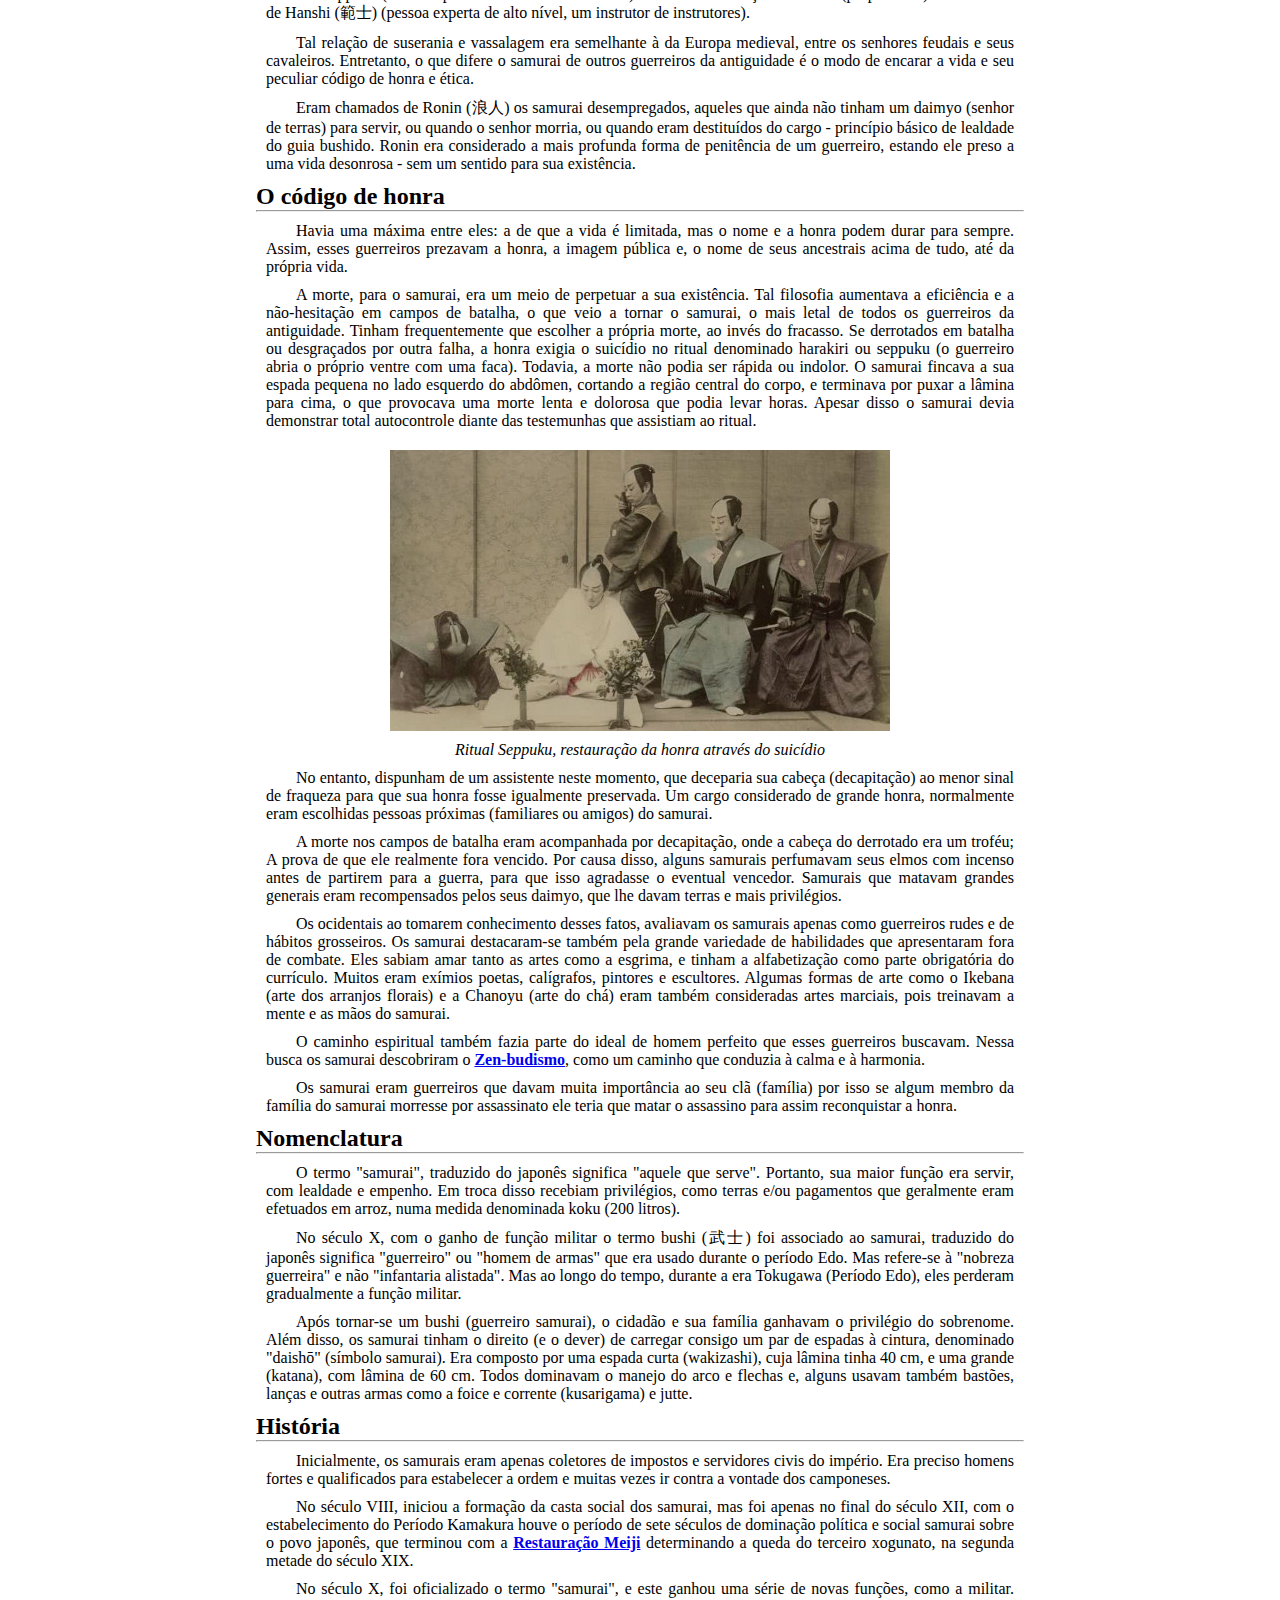
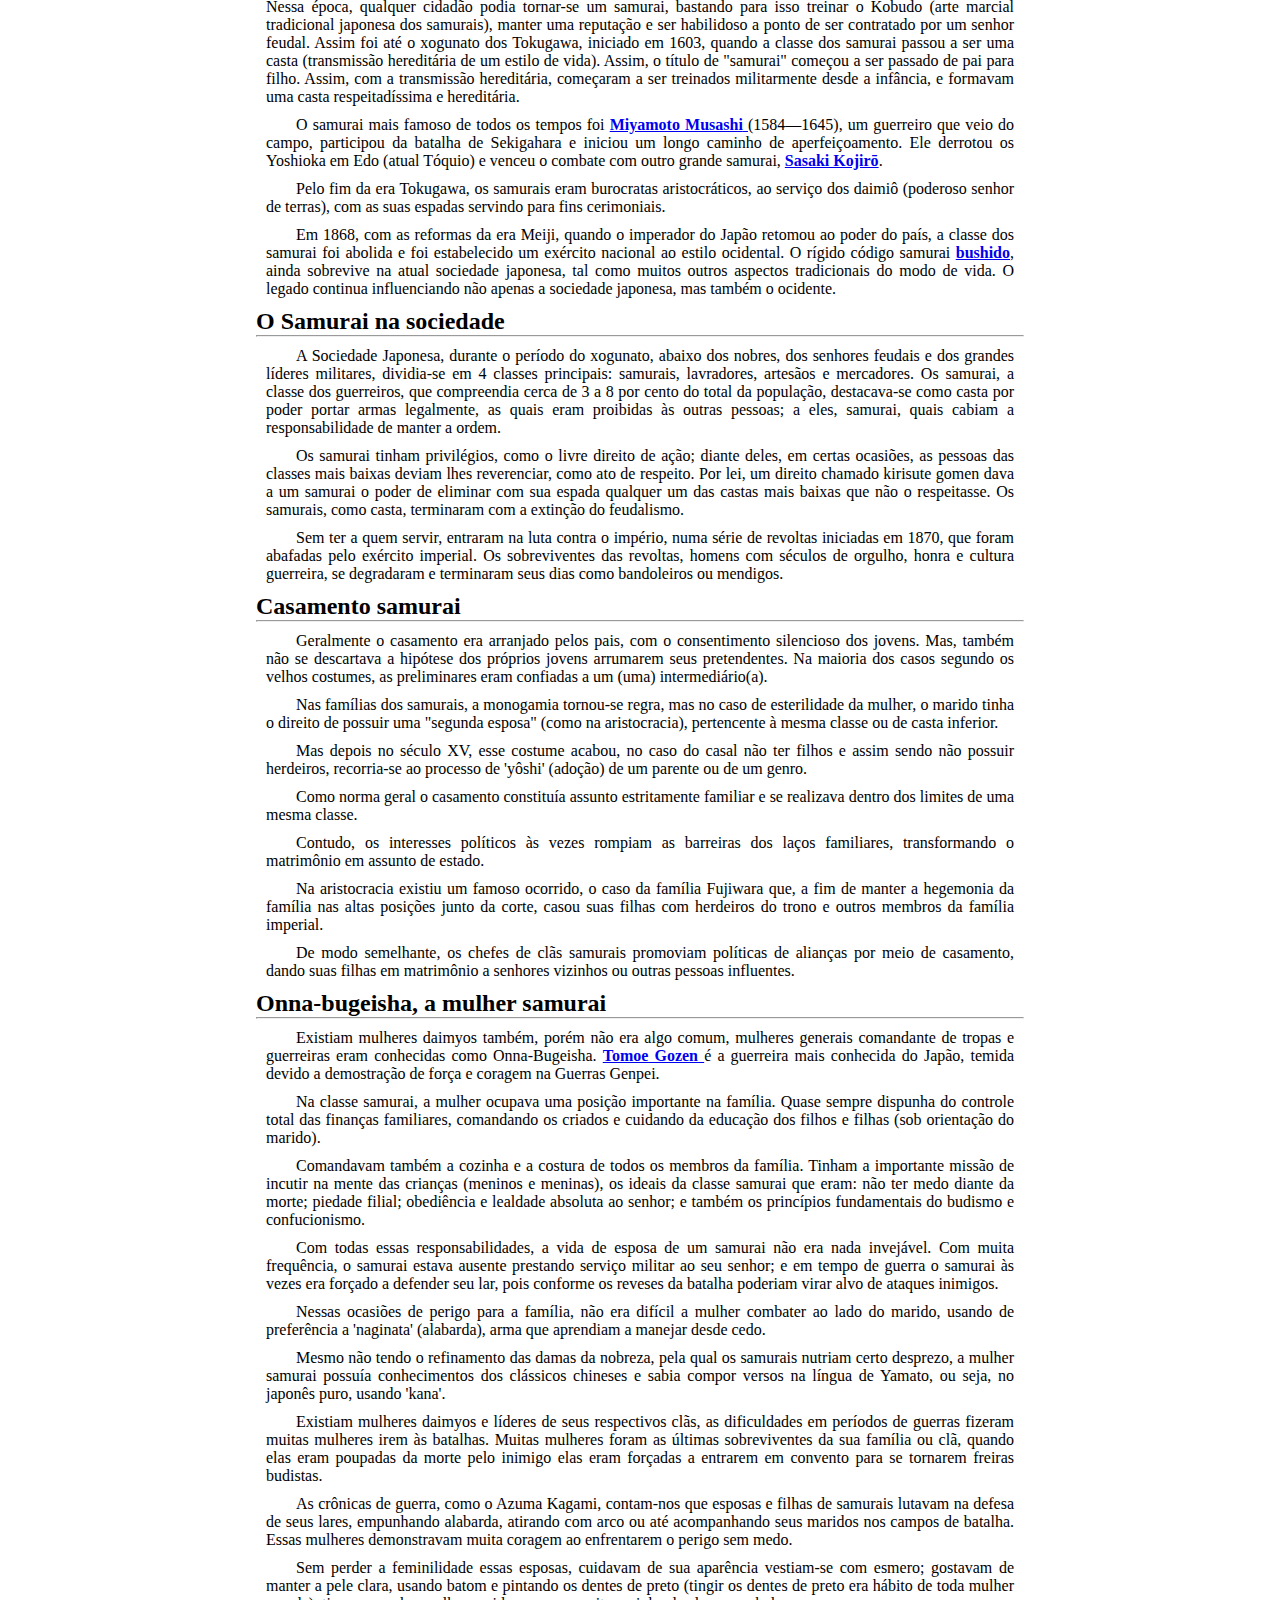
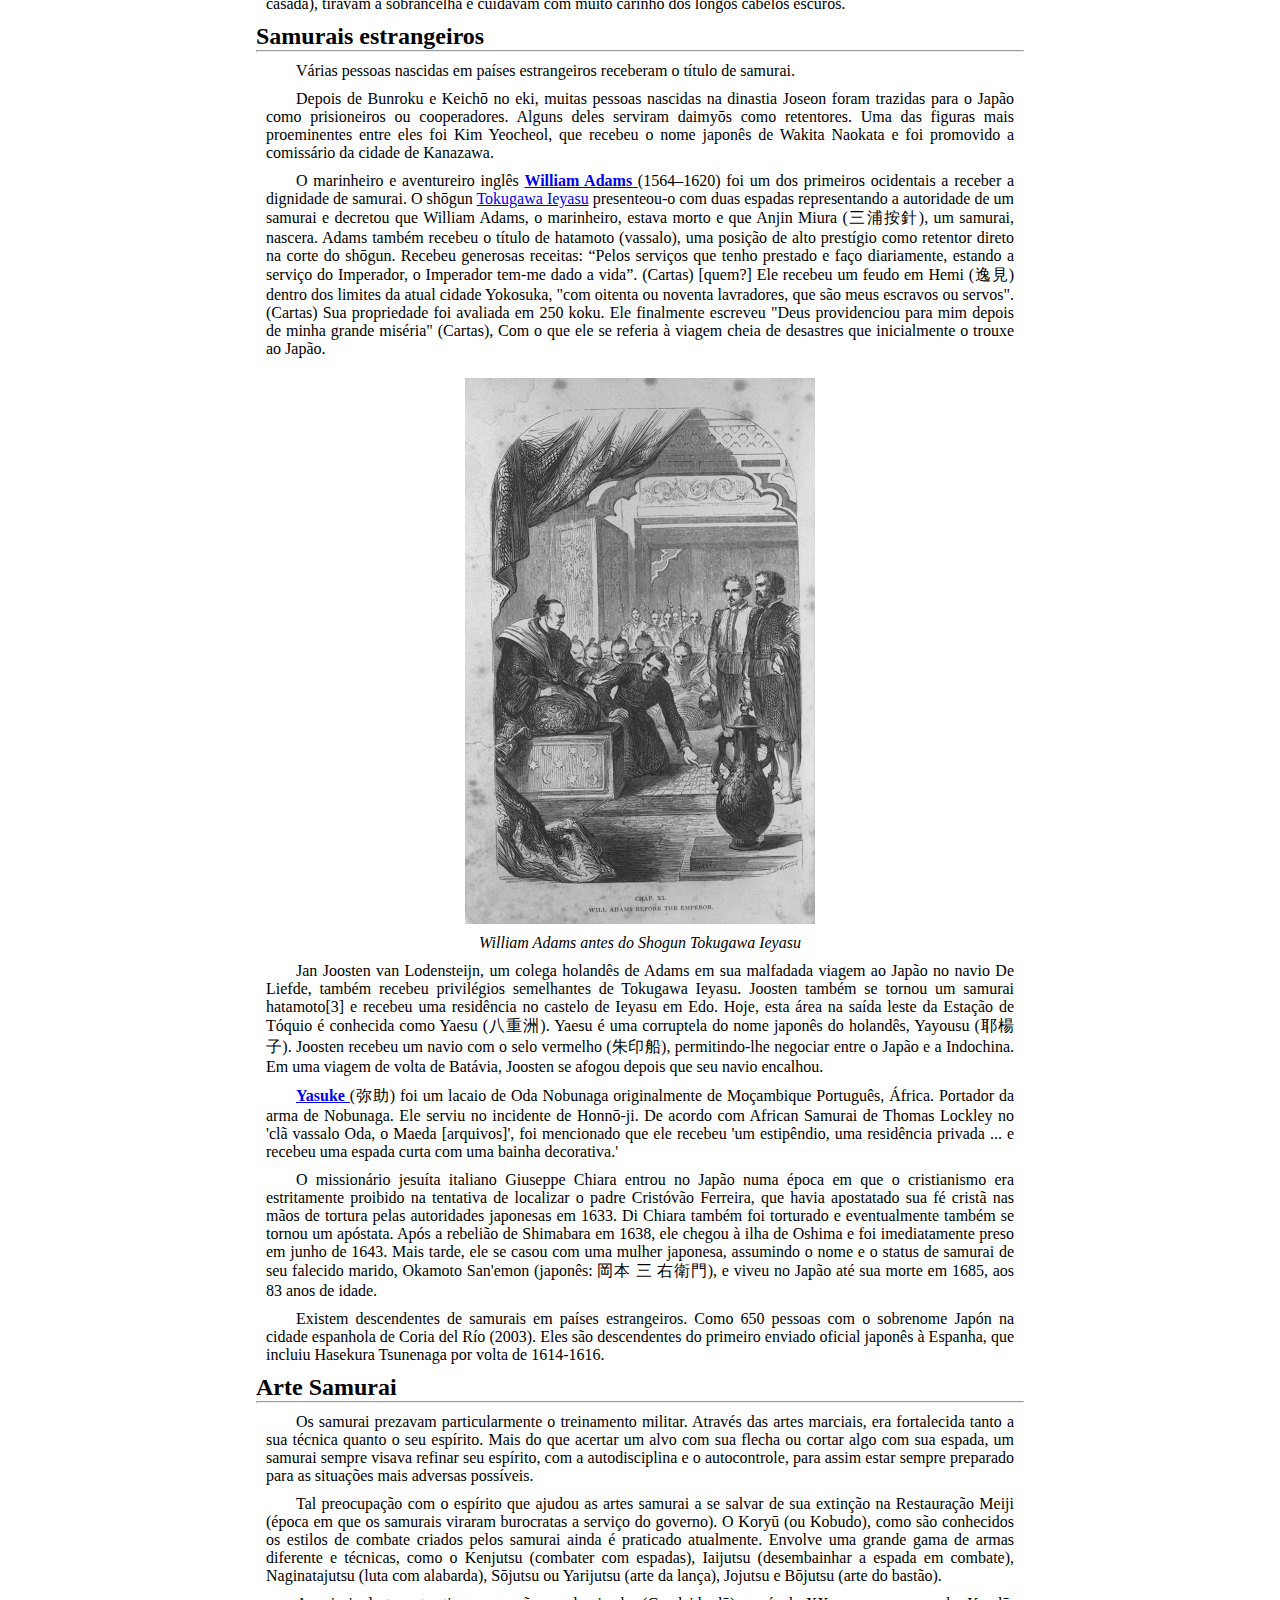
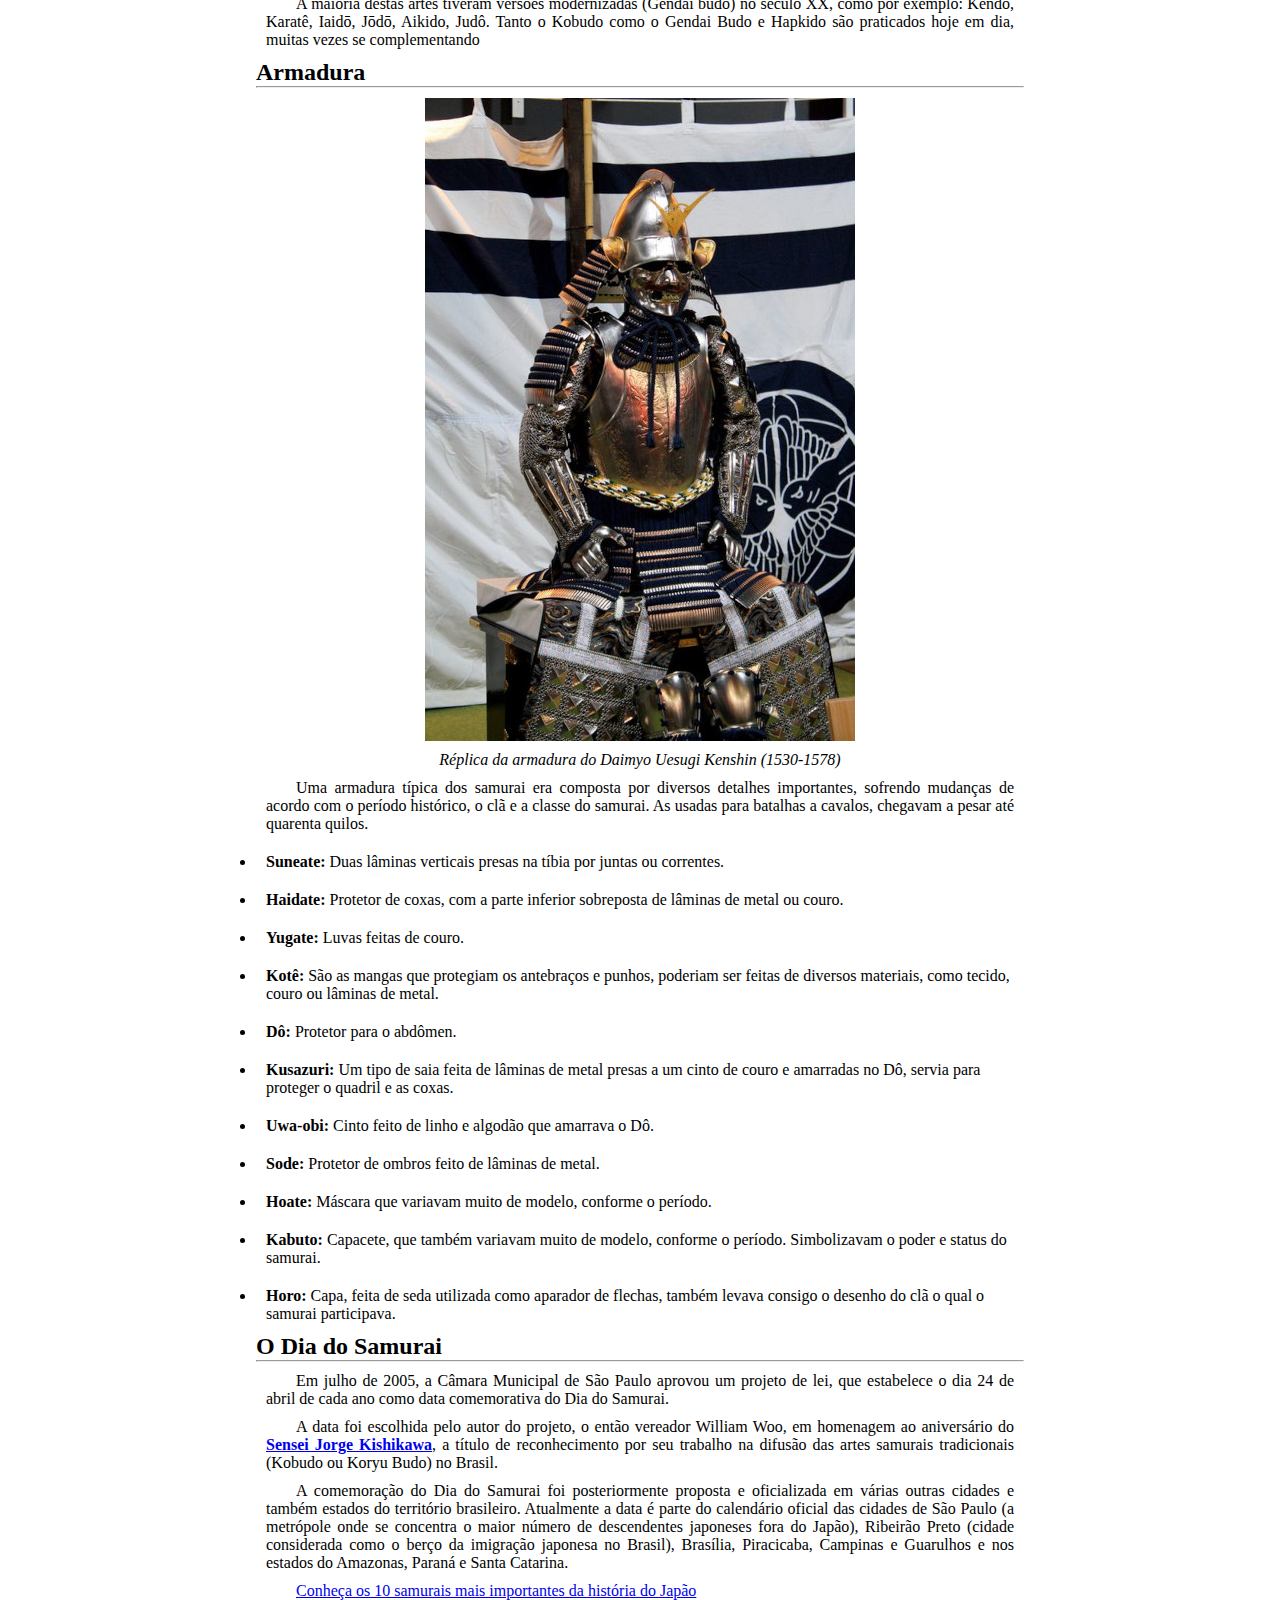
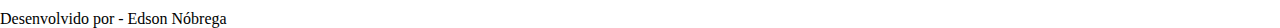
==== commit 29763729: "rodape" ====
--- a/index.html
+++ b/index.html
@@ -414,7 +414,7 @@
         </div>
     </main>
     <footer>
-
+        <p>Desenvolvido por - Edson Nóbrega</p>
     </footer>
 </body>
 </html>